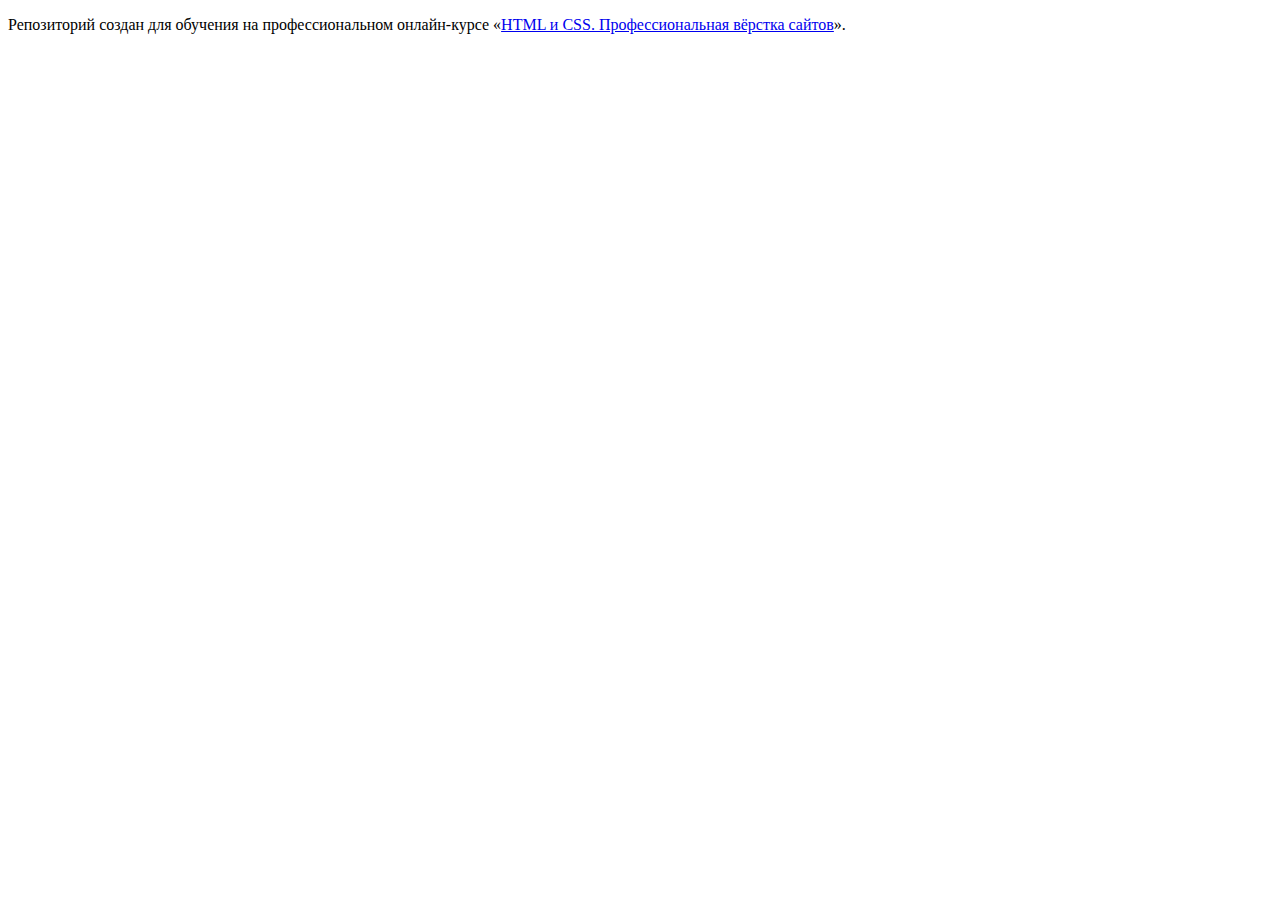
==== index.html @ 3be9dc1f ":hatching_chick:" ====
<!DOCTYPE html>
<html lang="ru">
  <head>
    <meta charset="utf-8">
    <title>HTML Academy: Седона</title>
  </head>
  <body>

    <p>Репозиторий создан для обучения на профессиональном онлайн‑курсе «<a href="https://htmlacademy.ru/intensive/htmlcss">HTML и CSS. Профессиональная вёрстка сайтов</a>».</p>

  </body>
</html>
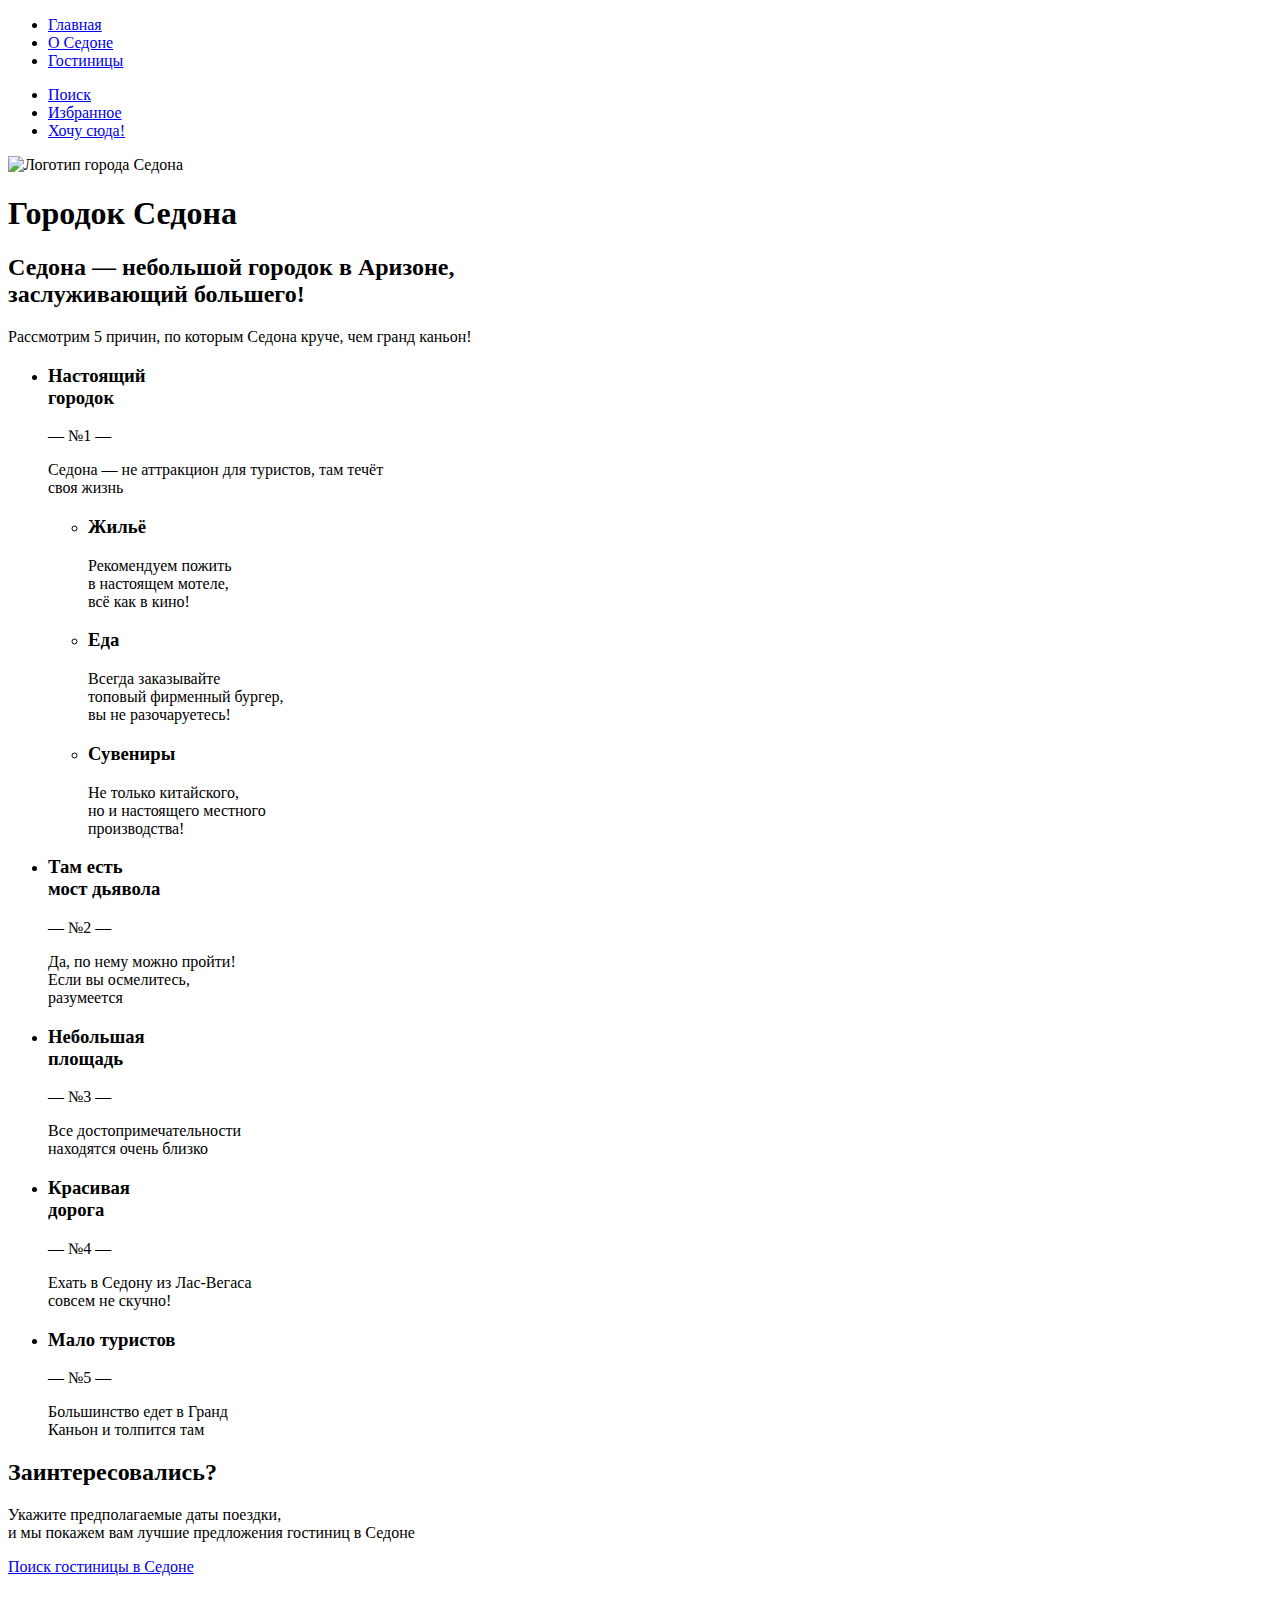
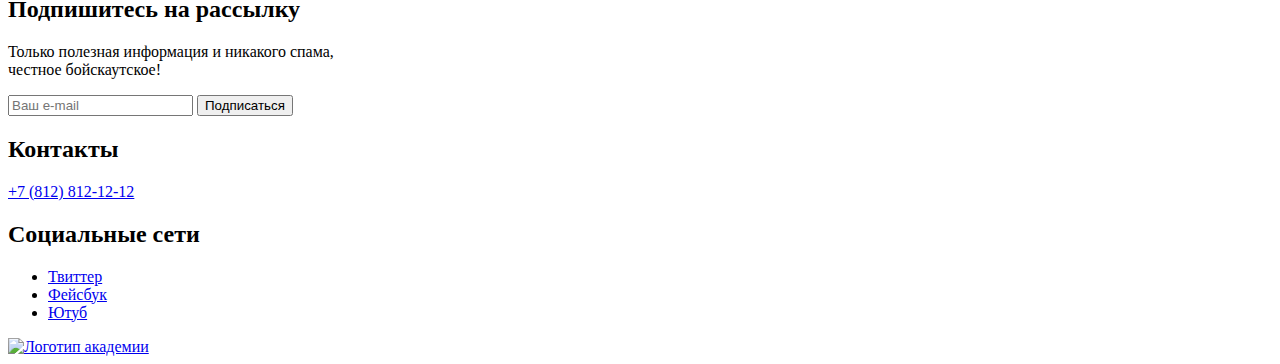
==== commit 32b2a8e8: "Выполняет задание 3." ====
--- a/index.html
+++ b/index.html
@@ -1,12 +1,143 @@
 <!DOCTYPE html>
 <html lang="ru">
-  <head>
-    <meta charset="utf-8">
-    <title>HTML Academy: Седона</title>
-  </head>
-  <body>
 
-    <p>Репозиторий создан для обучения на профессиональном онлайн‑курсе «<a href="https://htmlacademy.ru/intensive/htmlcss">HTML и CSS. Профессиональная вёрстка сайтов</a>».</p>
+<head>
+  <meta charset="utf-8">
+  <title>Седона</title>
+</head>
 
-  </body>
+<body>
+  <header class="page-header">
+    <nav class="navigation">
+      <ul class="navigation-list">
+        <li class="navigation-item">
+          <a class="navigation-link" href="index.html">Главная</a>
+        </li>
+        <li class="navigation-item">
+          <a class="navigation-link" href="#">О Седоне</a>
+        </li>
+        <li class="navigation-item">
+          <a class="navigation-link" href="catalog.html">Гостиницы</a>
+        </li>
+      </ul>
+      <ul class="navigation-list navigation-user">
+        <li class="navigation-item">
+          <a class="navigation-link" href="#">
+            <span class="visually-hidden">Поиск</span>
+          </a>
+        </li>
+        <li class="navigation-item">
+          <a class="navigation-link" href="#">
+            <span class="visually-hidden">Избранное</span>
+          </a>
+        </li>
+        <li class="navigation-item">
+          <a class="navigation-link" href="#">
+            <span class="visually-hidden">Хочу сюда!</span>
+          </a>
+        </li>
+      </ul>
+    </nav>
+    <img class="logo" src="" alt="Логотип города Седона">
+  </header>
+
+  <main class="main-index">
+    <h1 class="visually-hidden">Городок Седона</h1>
+
+    <section class="reasons">
+      <h2>Седона — небольшой городок в Аризоне,<br> заслуживающий большего!</h2>
+      <p>Рассмотрим 5 причин, по которым Седона круче, чем гранд каньон!</p>
+      <ul class="reasons-list">
+        <li class="reasons-item">
+          <h3 class="reasons-title">Настоящий<br> городок</h3>
+          <p class="reasons-number">— №1 —</p>
+          <p class="reasons-description">Седона — не аттракцион для туристов, там течёт<br> своя жизнь</p>
+          <ul class="reasons-list reasons-about">
+            <li class="reasons-item">
+              <h3 class="reasons-title">Жильё</h3>
+              <p class="reasons-description">Рекомендуем пожить<br> в настоящем мотеле,<br> всё как в кино!</p>
+            </li>
+            <li class="reasons-item">
+              <h3 class="reasons-title">Еда</h3>
+              <p class="reasons-description">Всегда заказывайте<br> топовый фирменный бургер,<br> вы не разочаруетесь!
+              </p>
+            </li>
+            <li class="reasons-item">
+              <h3 class="reasons-title">Сувениры</h3>
+              <p class="reasons-description">Не только китайского,<br> но и настоящего местного<br> производства!</p>
+            </li>
+          </ul>
+        </li>
+        <li class="reasons-item">
+          <h3 class="reasons-title">Там есть<br> мост дьявола</h3>
+          <p class="reasons-number">— №2 —</p>
+          <p class="reasons-description">Да, по нему можно пройти!<br> Если вы осмелитесь,<br> разумеется</p>
+        </li>
+        <li class="reasons-item">
+          <h3 class="reasons-title">Небольшая<br> площадь</h3>
+          <p class="reasons-number">— №3 —</p>
+          <p class="reasons-description">Все достопримечательности<br> находятся очень близко</p>
+        </li>
+        <li class="reasons-item">
+          <h3 class="reasons-title">Красивая<br> дорога</h3>
+          <p class="reasons-number">— №4 —</p>
+          <p class="reasons-description">Ехать в Седону из Лас-Вегаса<br> совсем не скучно!</p>
+        </li>
+        <li class="reasons-item">
+          <h3 class="reasons-title">Мало туристов</h3>
+          <p class="reasons-number">— №5 —</p>
+          <p class="reasons-description">Большинство едет в Гранд<br> Каньон и толпится там</p>
+        </li>
+      </ul>
+    </section>
+
+    <section class="searching-hotels">
+      <h2 class="searching-hotels-title">Заинтересовались?</h2>
+      <p class="searching-hotels-description">Укажите предполагаемые даты поездки,<br> и мы покажем вам лучшие
+        предложения гостиниц в Седоне</p>
+      <a class="button" href="#">Поиск гостиницы в Седоне</a>
+    </section>
+
+    <section class="mailing">
+      <h2 class="mailing-title">Подпишитесь на рассылку</h2>
+      <p class="mailing-description">Только полезная информация и никакого спама,<br> честное бойскаутское!</p>
+      <form class="mailing-form" action="https://echo.htmlacademy.ru/" method="post">
+        <input type="text" name="mailing-text" placeholder="Ваш e-mail">
+        <button class="button-mailing" type="submit">Подписаться</button>
+      </form>
+    </section>
+  </main>
+
+  <footer class="page-footer">
+    <section class="footer-contacts">
+      <h2 class="visually-hidden">Контакты</h2>
+      <a class="footer-contacts-phone" href="tel:+78128121212">+7 (812) 812-12-12</a>
+    </section>
+
+    <section class="footer-social">
+      <h2 class="visually-hidden">Социальные сети</h2>
+      <ul class="footer-social-list">
+        <li class="footer-social-item">
+          <a class="button-social" href="https://twitter.com/htmlacademy_ru">
+            <span class="visually-hidden">Твиттер</span>
+          </a>
+        </li>
+        <li class="footer-social-item">
+          <a class="button-social" href="https://facebook.com/htmlacademy">
+            <span class="visually-hidden">Фейсбук</span>
+          </a>
+        </li>
+        <li class="footer-social-item">
+          <a class="button-social" href="https://youtube.com/HTMLAcademyRUS">
+            <span class="visually-hidden">Ютуб</span>
+          </a>
+        </li>
+      </ul>
+      <a class="htmlacademy-link" href="https://htmlacademy.ru/">
+        <img src="" alt="Логотип академии">
+      </a>
+    </section>
+  </footer>
+</body>
+
 </html>
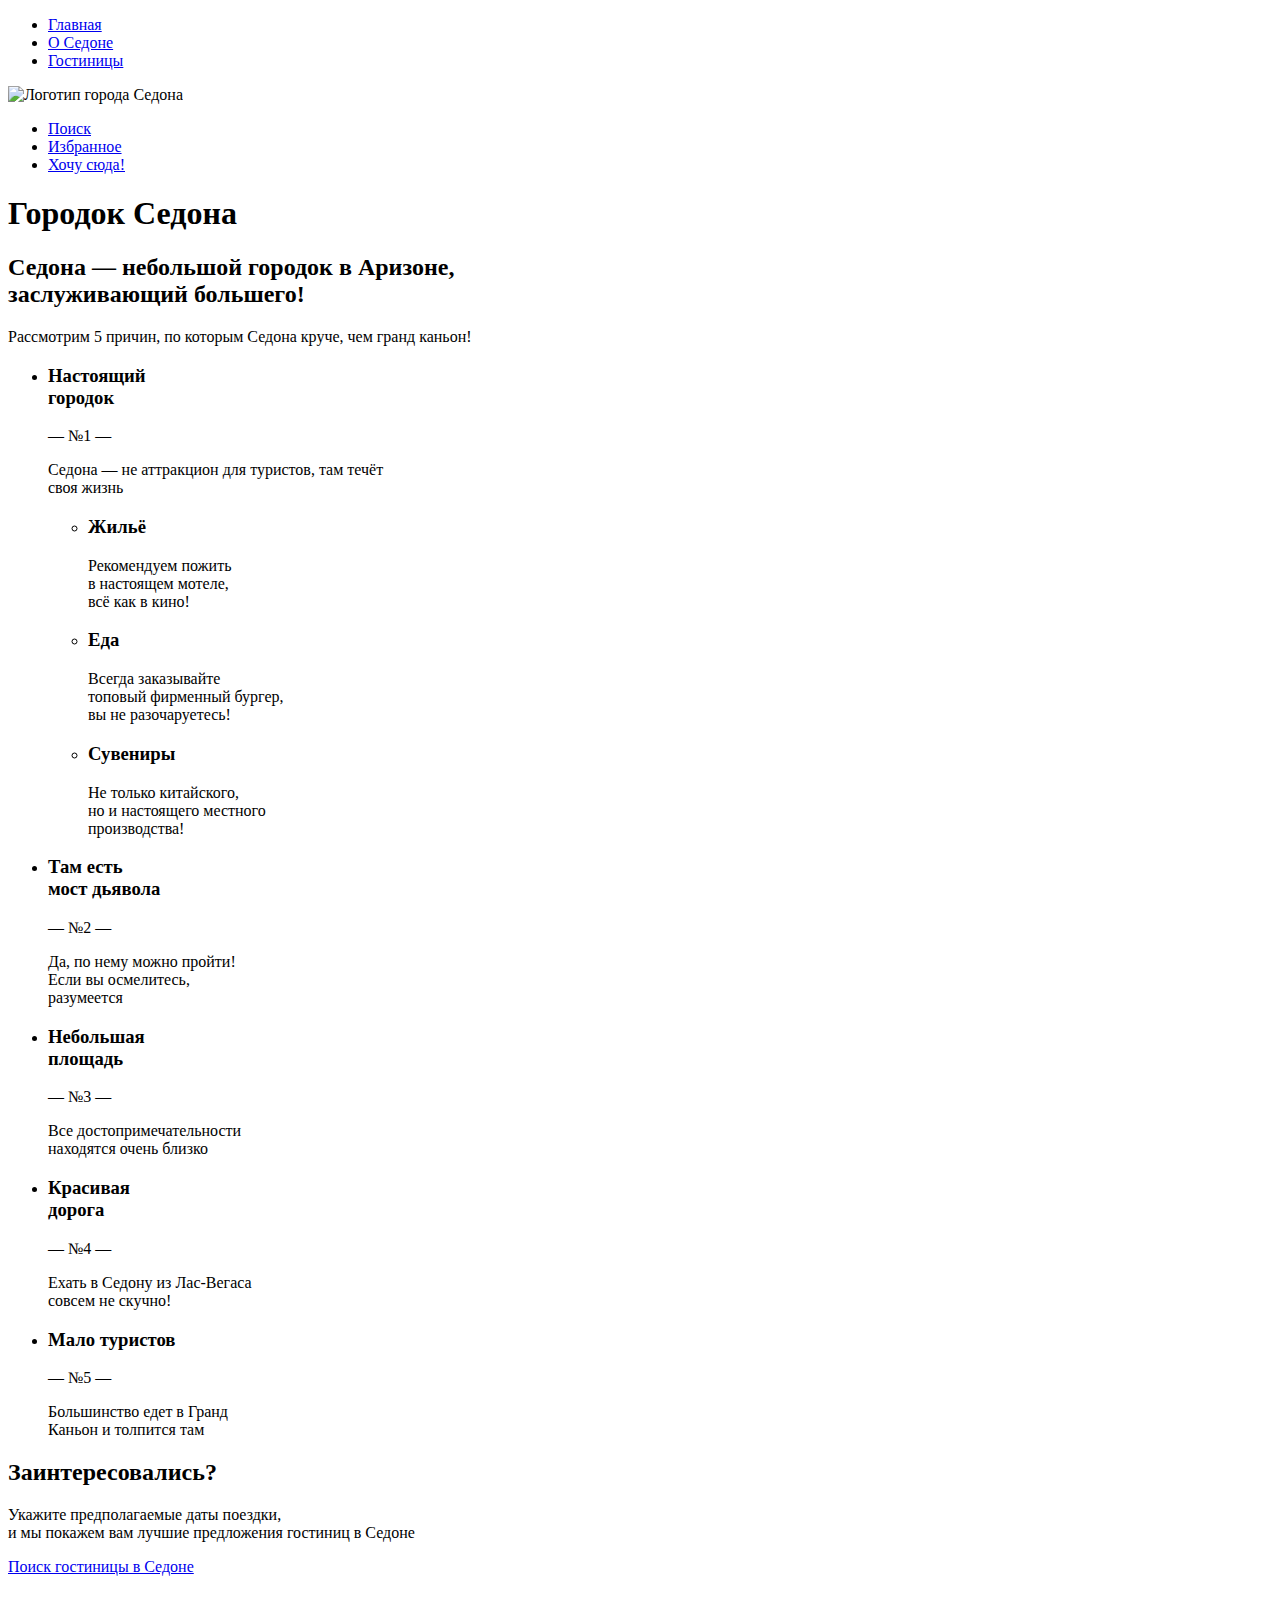
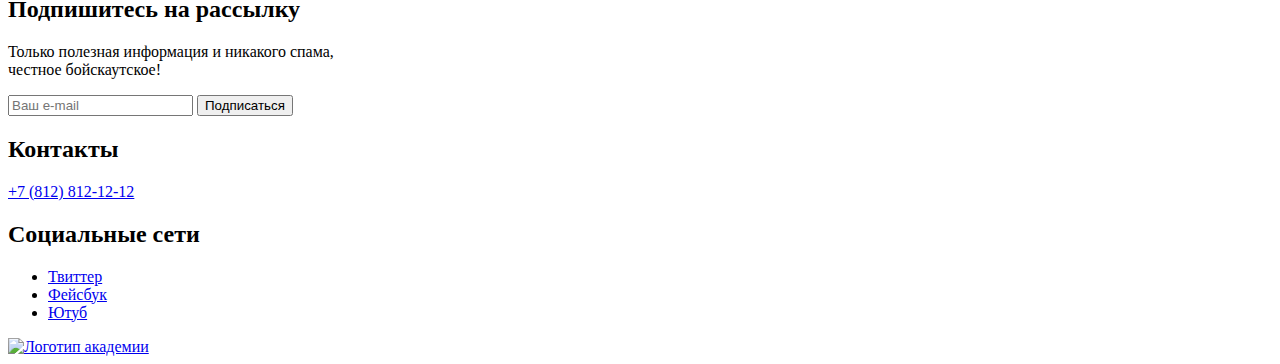
==== commit 6cb53ee9: "Разметка главной страницы" ====
--- a/index.html
+++ b/index.html
@@ -2,142 +2,138 @@
 <html lang="ru">
 
 <head>
-  <meta charset="utf-8">
-  <title>Седона</title>
+	<meta charset="utf-8">
+	<title>Седона</title>
 </head>
 
 <body>
-  <header class="page-header">
-    <nav class="navigation">
-      <ul class="navigation-list">
-        <li class="navigation-item">
-          <a class="navigation-link" href="index.html">Главная</a>
-        </li>
-        <li class="navigation-item">
-          <a class="navigation-link" href="#">О Седоне</a>
-        </li>
-        <li class="navigation-item">
-          <a class="navigation-link" href="catalog.html">Гостиницы</a>
-        </li>
-      </ul>
-      <ul class="navigation-list navigation-user">
-        <li class="navigation-item">
-          <a class="navigation-link" href="#">
-            <span class="visually-hidden">Поиск</span>
-          </a>
-        </li>
-        <li class="navigation-item">
-          <a class="navigation-link" href="#">
-            <span class="visually-hidden">Избранное</span>
-          </a>
-        </li>
-        <li class="navigation-item">
-          <a class="navigation-link" href="#">
-            <span class="visually-hidden">Хочу сюда!</span>
-          </a>
-        </li>
-      </ul>
-    </nav>
-    <img class="logo" src="" alt="Логотип города Седона">
-  </header>
-
-  <main class="main-index">
-    <h1 class="visually-hidden">Городок Седона</h1>
-
-    <section class="reasons">
-      <h2>Седона — небольшой городок в Аризоне,<br> заслуживающий большего!</h2>
-      <p>Рассмотрим 5 причин, по которым Седона круче, чем гранд каньон!</p>
-      <ul class="reasons-list">
-        <li class="reasons-item">
-          <h3 class="reasons-title">Настоящий<br> городок</h3>
-          <p class="reasons-number">— №1 —</p>
-          <p class="reasons-description">Седона — не аттракцион для туристов, там течёт<br> своя жизнь</p>
-          <ul class="reasons-list reasons-about">
-            <li class="reasons-item">
-              <h3 class="reasons-title">Жильё</h3>
-              <p class="reasons-description">Рекомендуем пожить<br> в настоящем мотеле,<br> всё как в кино!</p>
-            </li>
-            <li class="reasons-item">
-              <h3 class="reasons-title">Еда</h3>
-              <p class="reasons-description">Всегда заказывайте<br> топовый фирменный бургер,<br> вы не разочаруетесь!
-              </p>
-            </li>
-            <li class="reasons-item">
-              <h3 class="reasons-title">Сувениры</h3>
-              <p class="reasons-description">Не только китайского,<br> но и настоящего местного<br> производства!</p>
-            </li>
-          </ul>
-        </li>
-        <li class="reasons-item">
-          <h3 class="reasons-title">Там есть<br> мост дьявола</h3>
-          <p class="reasons-number">— №2 —</p>
-          <p class="reasons-description">Да, по нему можно пройти!<br> Если вы осмелитесь,<br> разумеется</p>
-        </li>
-        <li class="reasons-item">
-          <h3 class="reasons-title">Небольшая<br> площадь</h3>
-          <p class="reasons-number">— №3 —</p>
-          <p class="reasons-description">Все достопримечательности<br> находятся очень близко</p>
-        </li>
-        <li class="reasons-item">
-          <h3 class="reasons-title">Красивая<br> дорога</h3>
-          <p class="reasons-number">— №4 —</p>
-          <p class="reasons-description">Ехать в Седону из Лас-Вегаса<br> совсем не скучно!</p>
-        </li>
-        <li class="reasons-item">
-          <h3 class="reasons-title">Мало туристов</h3>
-          <p class="reasons-number">— №5 —</p>
-          <p class="reasons-description">Большинство едет в Гранд<br> Каньон и толпится там</p>
-        </li>
-      </ul>
-    </section>
-
-    <section class="searching-hotels">
-      <h2 class="searching-hotels-title">Заинтересовались?</h2>
-      <p class="searching-hotels-description">Укажите предполагаемые даты поездки,<br> и мы покажем вам лучшие
-        предложения гостиниц в Седоне</p>
-      <a class="button" href="#">Поиск гостиницы в Седоне</a>
-    </section>
-
-    <section class="mailing">
-      <h2 class="mailing-title">Подпишитесь на рассылку</h2>
-      <p class="mailing-description">Только полезная информация и никакого спама,<br> честное бойскаутское!</p>
-      <form class="mailing-form" action="https://echo.htmlacademy.ru/" method="post">
-        <input type="text" name="mailing-text" placeholder="Ваш e-mail">
-        <button class="button-mailing" type="submit">Подписаться</button>
-      </form>
-    </section>
-  </main>
-
-  <footer class="page-footer">
-    <section class="footer-contacts">
-      <h2 class="visually-hidden">Контакты</h2>
-      <a class="footer-contacts-phone" href="tel:+78128121212">+7 (812) 812-12-12</a>
-    </section>
-
-    <section class="footer-social">
-      <h2 class="visually-hidden">Социальные сети</h2>
-      <ul class="footer-social-list">
-        <li class="footer-social-item">
-          <a class="button-social" href="https://twitter.com/htmlacademy_ru">
-            <span class="visually-hidden">Твиттер</span>
-          </a>
-        </li>
-        <li class="footer-social-item">
-          <a class="button-social" href="https://facebook.com/htmlacademy">
-            <span class="visually-hidden">Фейсбук</span>
-          </a>
-        </li>
-        <li class="footer-social-item">
-          <a class="button-social" href="https://youtube.com/HTMLAcademyRUS">
-            <span class="visually-hidden">Ютуб</span>
-          </a>
-        </li>
-      </ul>
-      <a class="htmlacademy-link" href="https://htmlacademy.ru/">
-        <img src="" alt="Логотип академии">
-      </a>
-    </section>
-  </footer>
+	<header class="page-header">
+		<nav class="navigation">
+			<ul class="navigation-list">
+				<li class="navigation-item">
+					<a class="navigation-link" href="index.html">Главная</a>
+				</li>
+				<li class="navigation-item">
+					<a class="navigation-link" href="#">О Седоне</a>
+				</li>
+				<li class="navigation-item">
+					<a class="navigation-link" href="catalog.html">Гостиницы</a>
+				</li>
+			</ul>
+			<img class="logo" src="" alt="Логотип города Седона">
+			<ul class="navigation-list navigation-user">
+				<li class="navigation-item">
+					<a class="navigation-link" href="#">
+						<span class="visually-hidden">Поиск</span>
+					</a>
+				</li>
+				<li class="navigation-item">
+					<a class="navigation-link" href="#">
+						<span class="visually-hidden">Избранное</span>
+					</a>
+				</li>
+				<li class="navigation-item">
+					<a class="navigation-link" href="#">
+						<span class="visually-hidden">Хочу сюда!</span>
+					</a>
+				</li>
+			</ul>
+		</nav>
+	</header>
+	<main class="main-index">
+		<h1 class="visually-hidden">Городок Седона</h1>
+		<section class="reasons">
+			<h2>Седона — небольшой городок в Аризоне,<br> заслуживающий большего!</h2>
+			<p>Рассмотрим 5 причин, по которым Седона круче, чем гранд каньон!</p>
+			<ul class="reasons-list">
+				<li class="reasons-item">
+					<h3 class="reasons-title">Настоящий<br> городок</h3>
+					<p class="reasons-number">— №1 —</p>
+					<p class="reasons-description">Седона — не аттракцион для туристов, там течёт<br> своя жизнь</p>
+					<ul class="reasons-list reasons-about">
+						<li class="reasons-about-item">
+							<h3 class="reasons-about-title">Жильё</h3>
+							<p class="reasons-about-description">Рекомендуем пожить<br> в настоящем мотеле,<br> всё как в кино!</p>
+						</li>
+						<li class="reasons-about-item">
+							<h3 class="reasons-about-title">Еда</h3>
+							<p class="reasons-about-description">Всегда заказывайте<br> топовый фирменный бургер,<br> вы не
+								разочаруетесь!
+							</p>
+						</li>
+						<li class="reasons-about-item">
+							<h3 class="reasons-about-title">Сувениры</h3>
+							<p class="reasons-about-description">Не только китайского,<br> но и настоящего местного<br> производства!
+							</p>
+						</li>
+					</ul>
+				</li>
+				<li class="reasons-item">
+					<h3 class="reasons-title">Там есть<br> мост дьявола</h3>
+					<p class="reasons-number">— №2 —</p>
+					<p class="reasons-description">Да, по нему можно пройти!<br> Если вы осмелитесь,<br> разумеется</p>
+				</li>
+				<li class="reasons-item">
+					<h3 class="reasons-title">Небольшая<br> площадь</h3>
+					<p class="reasons-number">— №3 —</p>
+					<p class="reasons-description">Все достопримечательности<br> находятся очень близко</p>
+				</li>
+				<li class="reasons-item">
+					<h3 class="reasons-title">Красивая<br> дорога</h3>
+					<p class="reasons-number">— №4 —</p>
+					<p class="reasons-description">Ехать в Седону из Лас-Вегаса<br> совсем не скучно!</p>
+				</li>
+				<li class="reasons-item">
+					<h3 class="reasons-title">Мало туристов</h3>
+					<p class="reasons-number">— №5 —</p>
+					<p class="reasons-description">Большинство едет в Гранд<br> Каньон и толпится там</p>
+				</li>
+			</ul>
+		</section>
+		<section class="searching-hotels">
+			<h2 class="searching-hotels-title">Заинтересовались?</h2>
+			<p class="searching-hotels-description">Укажите предполагаемые даты поездки,<br> и мы покажем вам лучшие
+				предложения гостиниц в Седоне</p>
+			<a class="button" href="#">Поиск гостиницы в Седоне</a>
+		</section>
+		<section class="contact-us">
+			<h2 class="contact-us-title">Подпишитесь на рассылку</h2>
+			<p class="contact-us-description">Только полезная информация и никакого спама,<br> честное бойскаутское!</p>
+			<form class="contact-us-form" action="https://echo.htmlacademy.ru/" method="post">
+				<input type="text" name="contact-us-text" placeholder="Ваш e-mail">
+				<button class="button-contact-us" type="submit">Подписаться</button>
+			</form>
+		</section>
+	</main>
+	<footer class="page-footer">
+		<div class="footer-contacts">
+			<h2 class="visually-hidden">Контакты</h2>
+			<a class="footer-contacts-phone" href="tel:+78128121212">+7 (812) 812-12-12</a>
+		</div>
+		<div class="footer-social">
+			<h2 class="visually-hidden">Социальные сети</h2>
+			<ul class="footer-social-list">
+				<li class="footer-social-item">
+					<a class="button-social" href="https://twitter.com/htmlacademy_ru">
+						<span class="visually-hidden">Твиттер</span>
+					</a>
+				</li>
+				<li class="footer-social-item">
+					<a class="button-social" href="https://facebook.com/htmlacademy">
+						<span class="visually-hidden">Фейсбук</span>
+					</a>
+				</li>
+				<li class="footer-social-item">
+					<a class="button-social" href="https://youtube.com/HTMLAcademyRUS">
+						<span class="visually-hidden">Ютуб</span>
+					</a>
+				</li>
+			</ul>
+			<a class="htmlacademy-link" href="https://htmlacademy.ru/">
+				<img src="" alt="Логотип академии">
+			</a>
+		</div>
+	</footer>
 </body>
 
 </html>
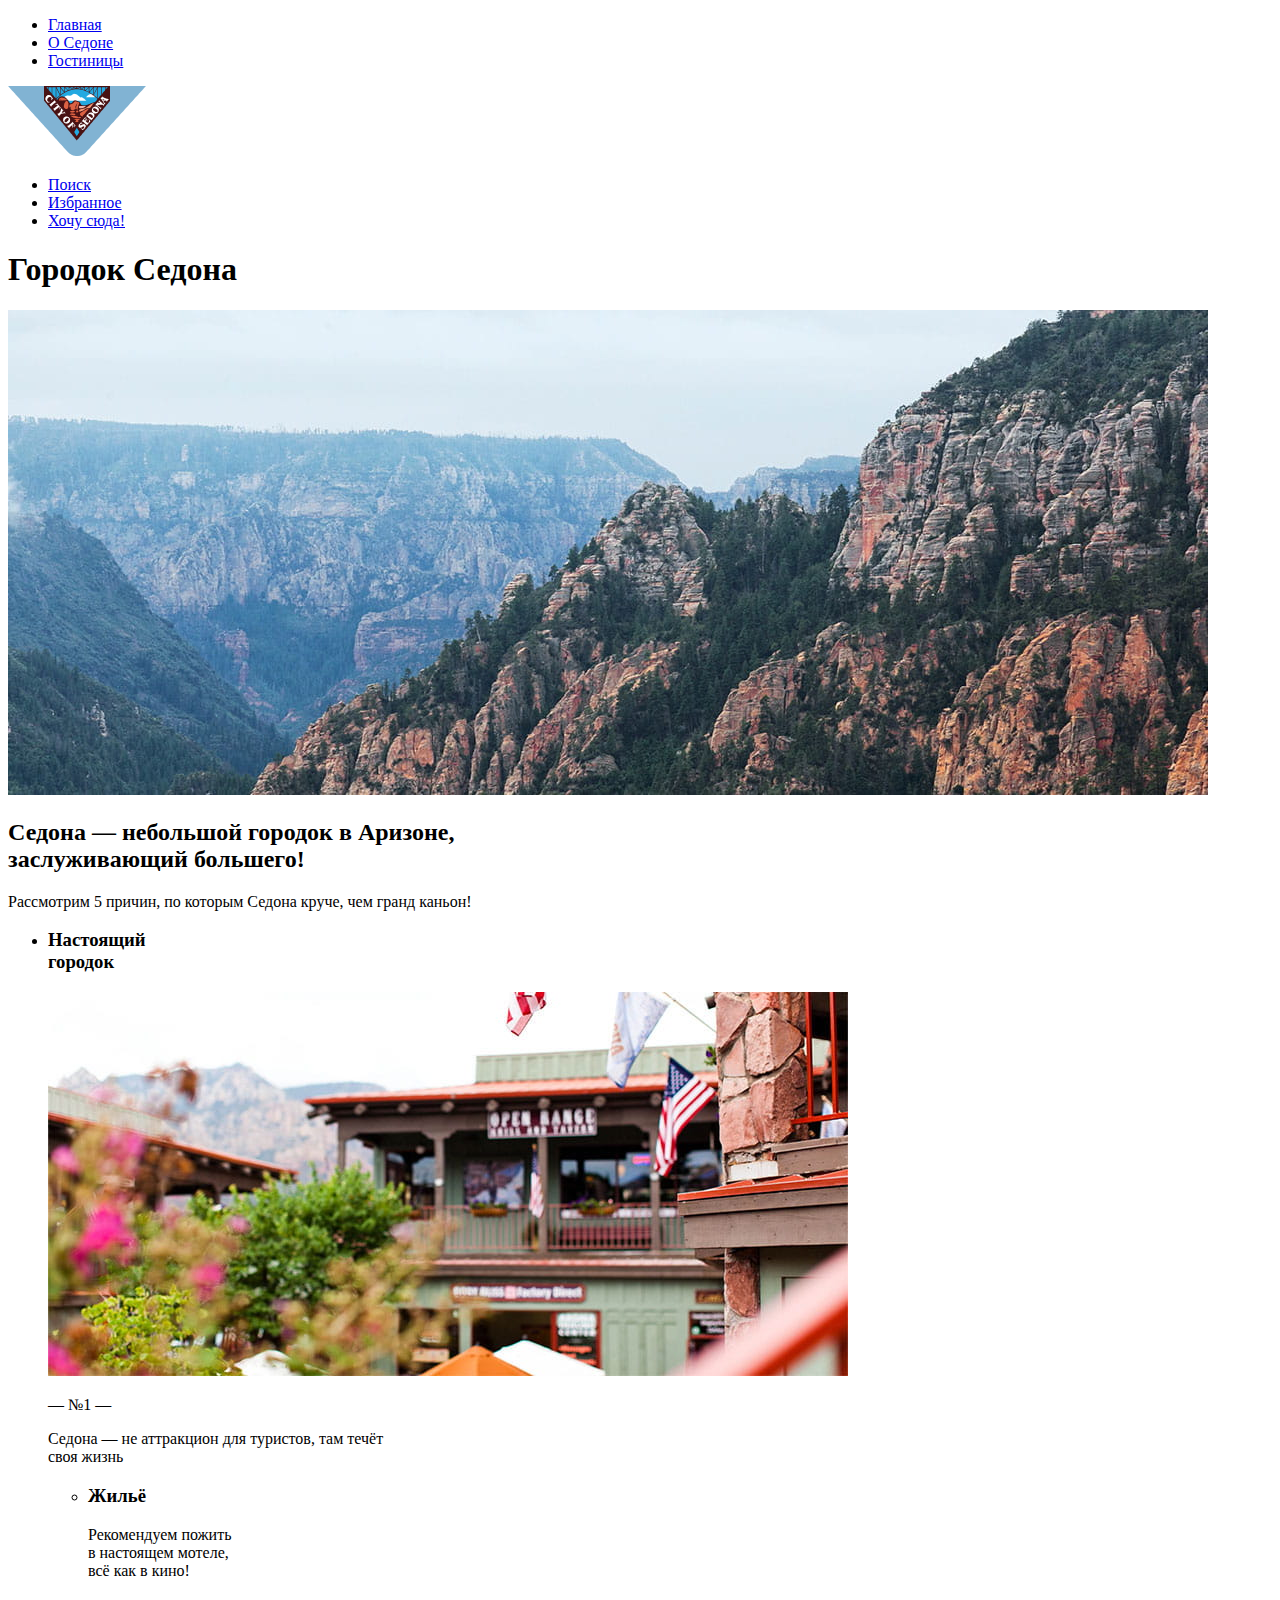
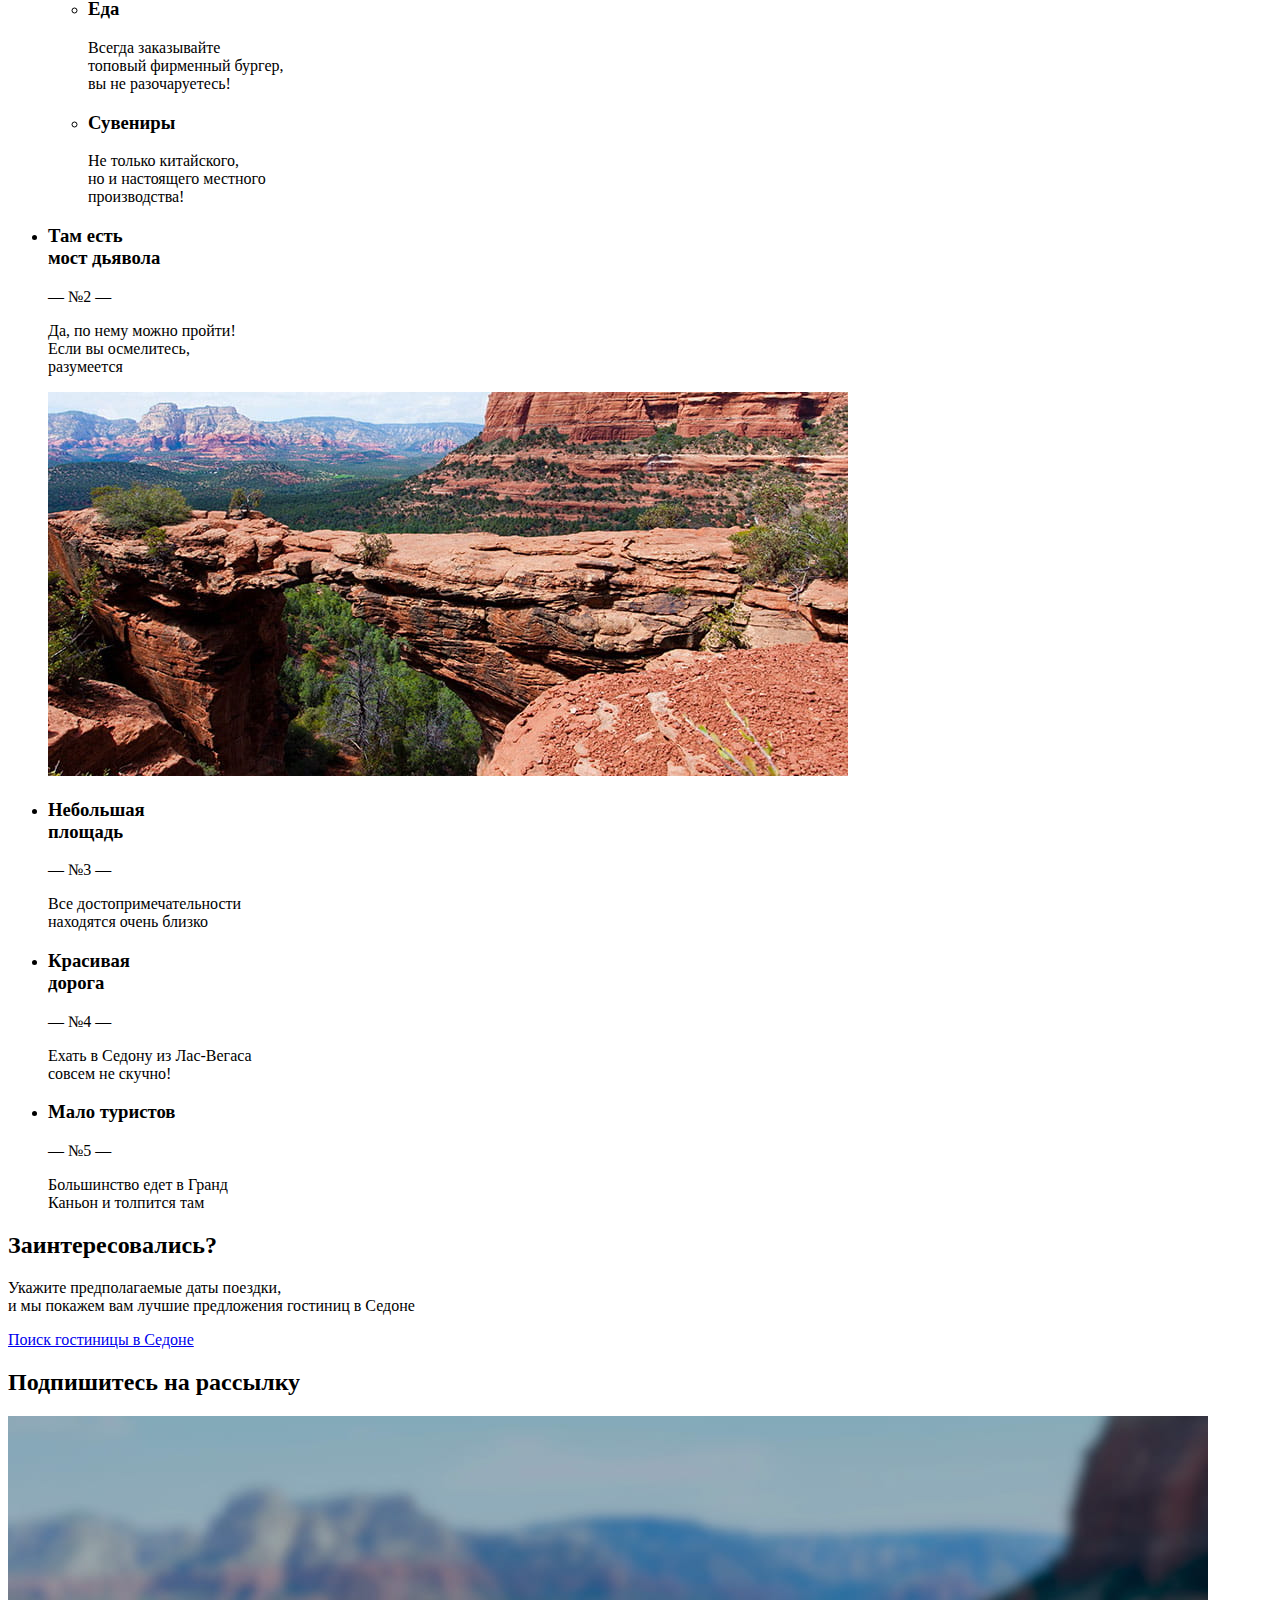
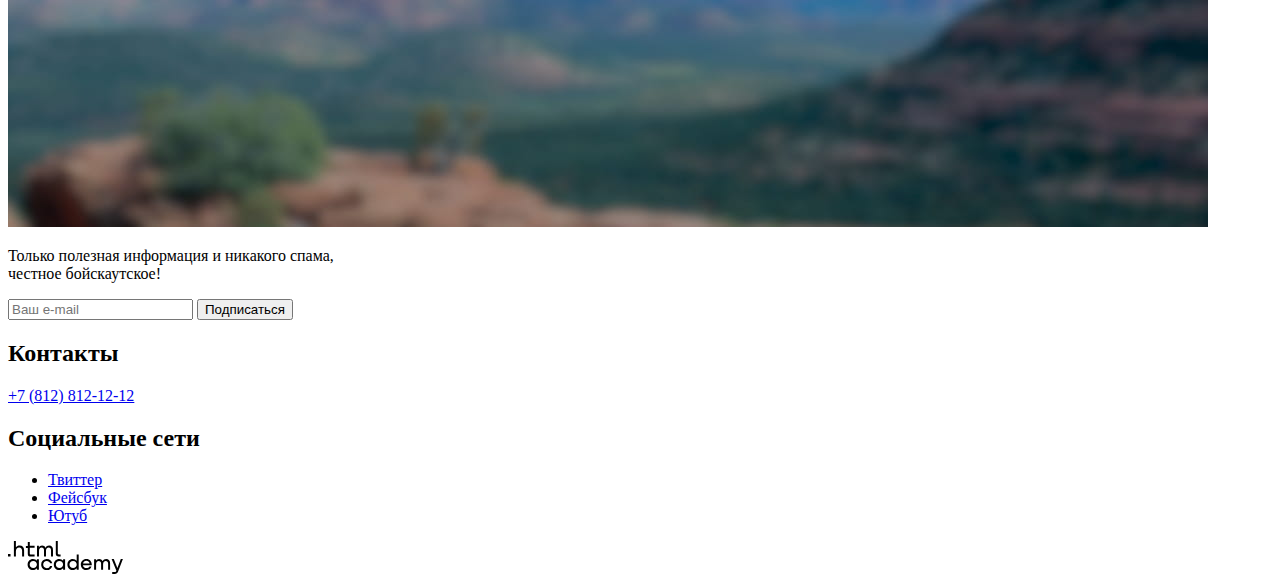
==== commit 38b036a3: "Графика для всех страниц" ====
--- a/index.html
+++ b/index.html
@@ -20,7 +20,7 @@
 					<a class="navigation-link" href="catalog.html">Гостиницы</a>
 				</li>
 			</ul>
-			<img class="logo" src="" alt="Логотип города Седона">
+			<img class="logo" src="/images/index/logo.png" width="138" height="70" alt="Логотип города Седона">
 			<ul class="navigation-list navigation-user">
 				<li class="navigation-item">
 					<a class="navigation-link" href="#">
@@ -42,12 +42,14 @@
 	</header>
 	<main class="main-index">
 		<h1 class="visually-hidden">Городок Седона</h1>
+    <img src="images/index/background.jpg" width="1200" height="485" alt="Welcome to the gorgeous Sedona">
 		<section class="reasons">
 			<h2>Седона — небольшой городок в Аризоне,<br> заслуживающий большего!</h2>
 			<p>Рассмотрим 5 причин, по которым Седона круче, чем гранд каньон!</p>
 			<ul class="reasons-list">
 				<li class="reasons-item">
 					<h3 class="reasons-title">Настоящий<br> городок</h3>
+          <img src="images/index/sedona.jpg" width="800" height="384" alt="Город Седона">
 					<p class="reasons-number">— №1 —</p>
 					<p class="reasons-description">Седона — не аттракцион для туристов, там течёт<br> своя жизнь</p>
 					<ul class="reasons-list reasons-about">
@@ -72,6 +74,7 @@
 					<h3 class="reasons-title">Там есть<br> мост дьявола</h3>
 					<p class="reasons-number">— №2 —</p>
 					<p class="reasons-description">Да, по нему можно пройти!<br> Если вы осмелитесь,<br> разумеется</p>
+          <img src="images/index/bridge.jpg" width="800" height="384" alt="Мост дьявола">
 				</li>
 				<li class="reasons-item">
 					<h3 class="reasons-title">Небольшая<br> площадь</h3>
@@ -98,6 +101,7 @@
 		</section>
 		<section class="contact-us">
 			<h2 class="contact-us-title">Подпишитесь на рассылку</h2>
+      <img src="images/index/background-footer.jpg" width="1200" height="411" alt="Задний фон">
 			<p class="contact-us-description">Только полезная информация и никакого спама,<br> честное бойскаутское!</p>
 			<form class="contact-us-form" action="https://echo.htmlacademy.ru/" method="post">
 				<input type="text" name="contact-us-text" placeholder="Ваш e-mail">
@@ -130,7 +134,7 @@
 				</li>
 			</ul>
 			<a class="htmlacademy-link" href="https://htmlacademy.ru/">
-				<img src="" alt="Логотип академии">
+				<img src="/images/icons/htmlacademy.svg" width="115" height="33" alt="Логотип академии">
 			</a>
 		</div>
 	</footer>
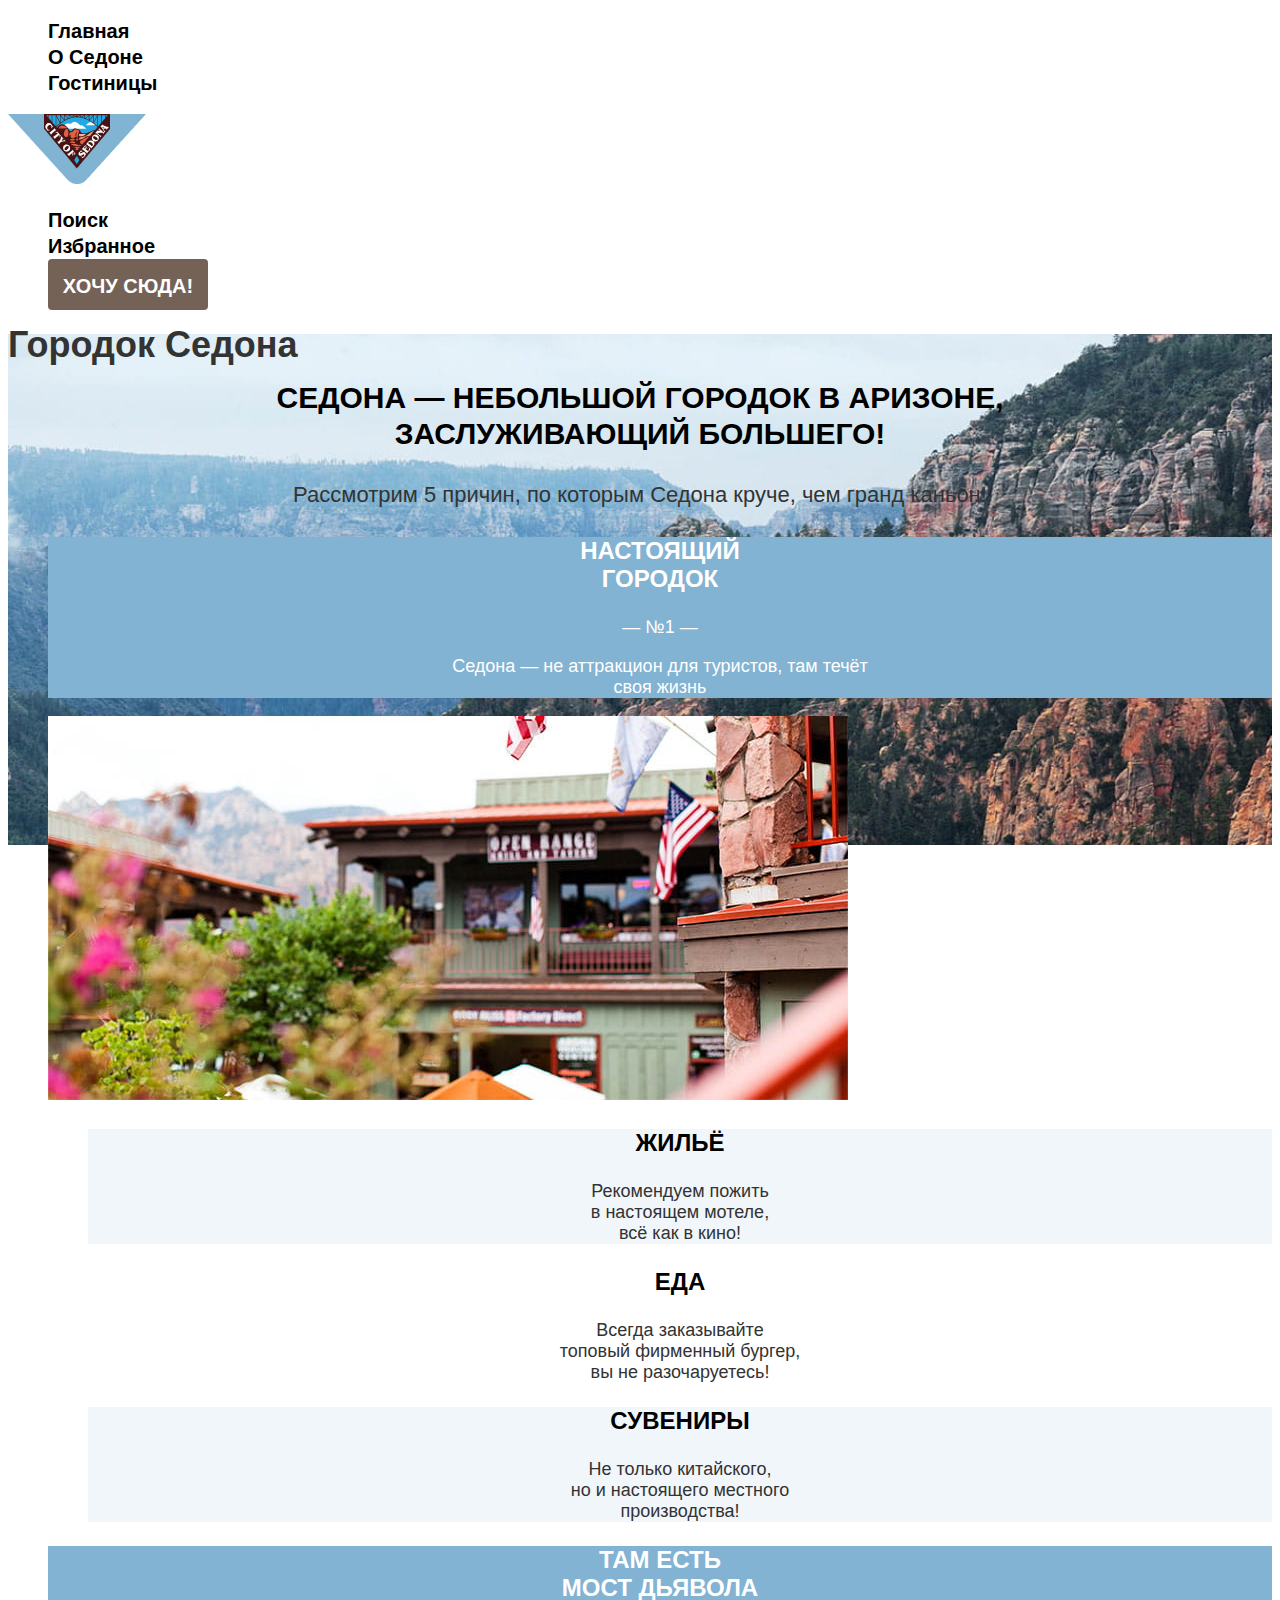
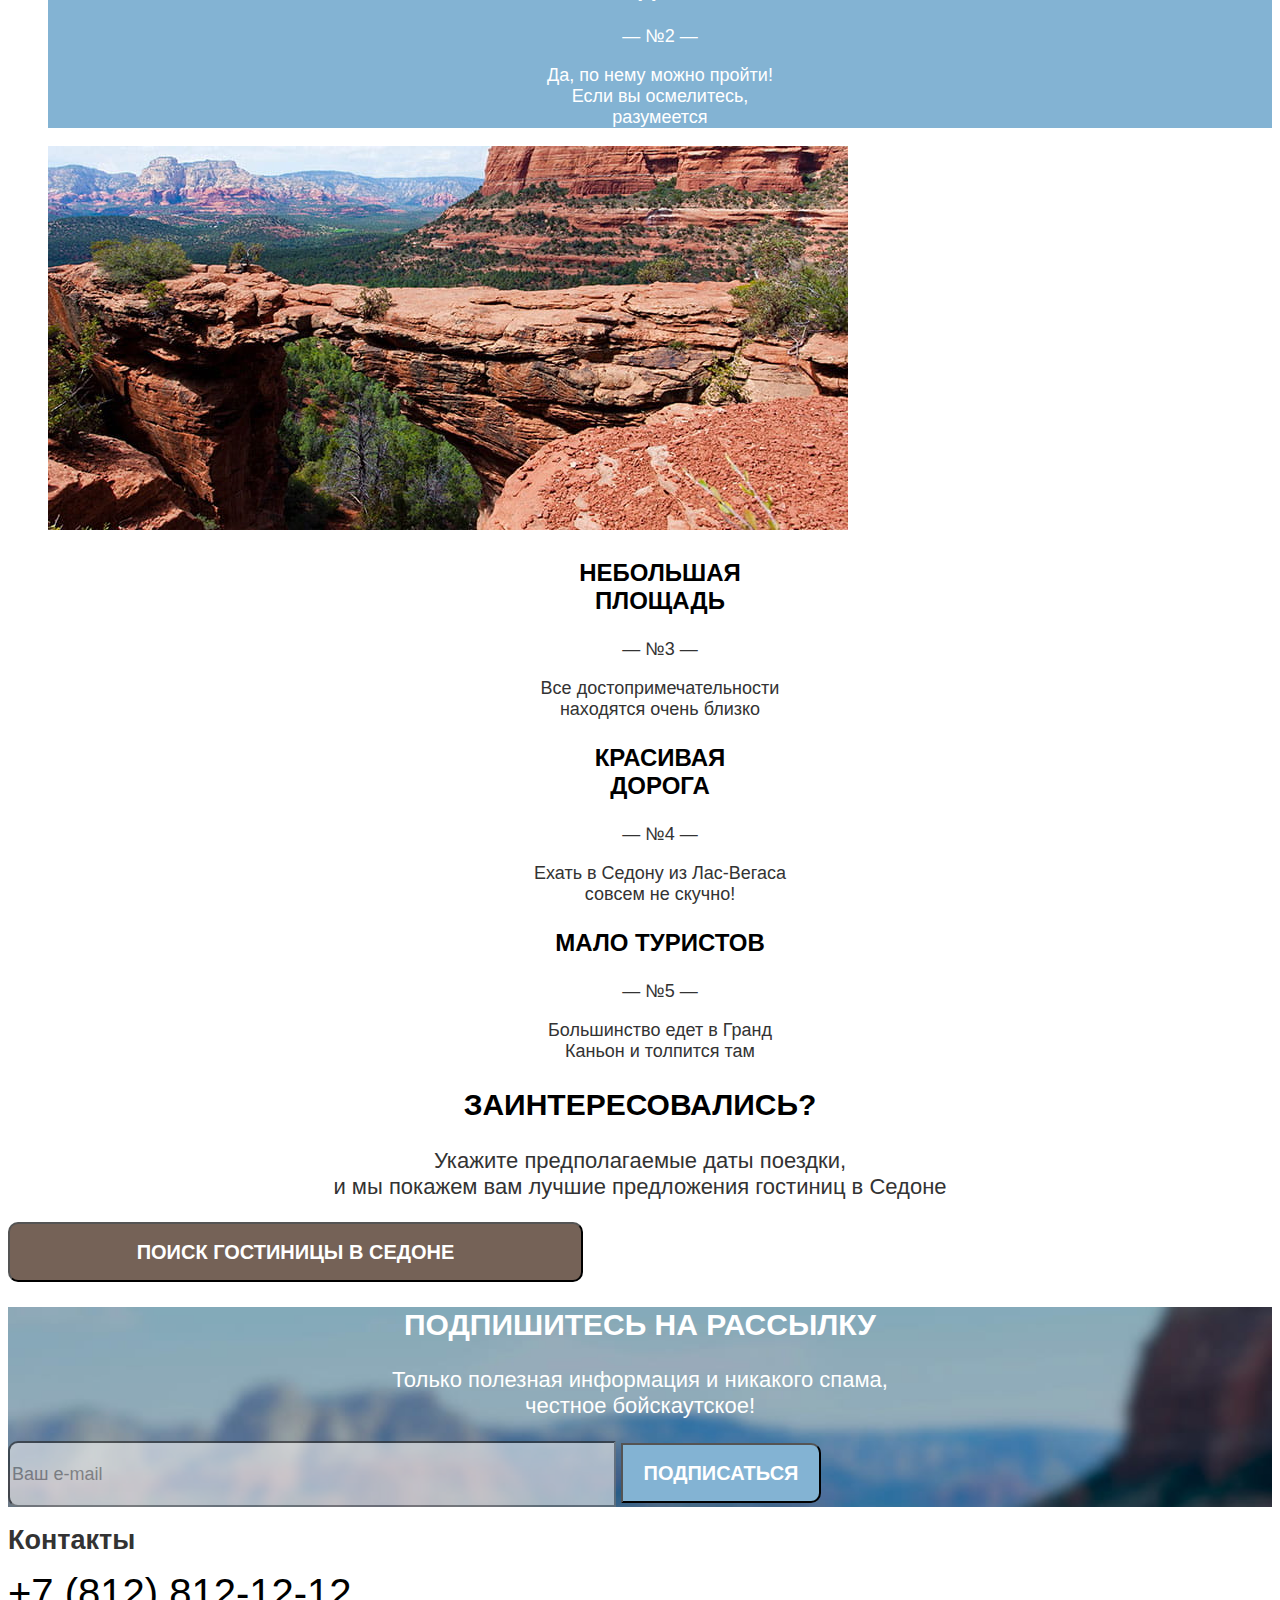
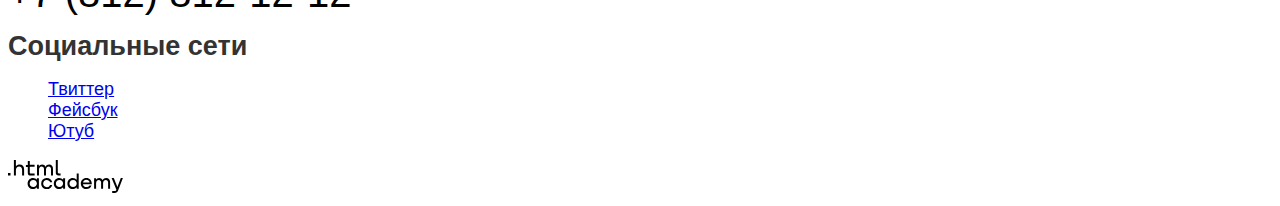
==== commit 1aacdcb6: "Базовая стилизация всех страниц" ====
--- a/index.html
+++ b/index.html
@@ -4,6 +4,7 @@
 <head>
 	<meta charset="utf-8">
 	<title>Седона</title>
+  <link rel="stylesheet" href="styles/styles.css">
 </head>
 
 <body>
@@ -20,7 +21,7 @@
 					<a class="navigation-link" href="catalog.html">Гостиницы</a>
 				</li>
 			</ul>
-			<img class="logo" src="/images/index/logo.png" width="138" height="70" alt="Логотип города Седона">
+			<img class="logo" src="assets/index/logo.png" width="138" height="70" alt="Логотип города Седона">
 			<ul class="navigation-list navigation-user">
 				<li class="navigation-item">
 					<a class="navigation-link" href="#">
@@ -33,25 +34,23 @@
 					</a>
 				</li>
 				<li class="navigation-item">
-					<a class="navigation-link" href="#">
-						<span class="visually-hidden">Хочу сюда!</span>
-					</a>
+					<a class="navigation-link" href="#">Хочу сюда!</a>
 				</li>
 			</ul>
 		</nav>
 	</header>
 	<main class="main-index">
-		<h1 class="visually-hidden">Городок Седона</h1>
-    <img src="images/index/background.jpg" width="1200" height="485" alt="Welcome to the gorgeous Sedona">
+    <h1 class="visually-hidden">Городок Седона</h1>
 		<section class="reasons">
 			<h2>Седона — небольшой городок в Аризоне,<br> заслуживающий большего!</h2>
-			<p>Рассмотрим 5 причин, по которым Седона круче, чем гранд каньон!</p>
+			<p class="five-reasons">Рассмотрим 5 причин, по которым Седона круче, чем гранд каньон!</p>
 			<ul class="reasons-list">
-				<li class="reasons-item">
-					<h3 class="reasons-title">Настоящий<br> городок</h3>
-          <img src="images/index/sedona.jpg" width="800" height="384" alt="Город Седона">
-					<p class="reasons-number">— №1 —</p>
-					<p class="reasons-description">Седона — не аттракцион для туристов, там течёт<br> своя жизнь</p>
+				<li class="reasons-item-city">
+					<h3 class="reasons-title-city">Настоящий<br> городок</h3>
+					<p class="reasons-number-city">— №1 —</p>
+					<p class="reasons-description-city">Седона — не аттракцион для туристов, там течёт<br> своя жизнь</p>
+        </li>
+        <img src="assets/index/sedona.jpg" width="800" height="384" alt="Город Седона">
 					<ul class="reasons-list reasons-about">
 						<li class="reasons-about-item">
 							<h3 class="reasons-about-title">Жильё</h3>
@@ -69,13 +68,12 @@
 							</p>
 						</li>
 					</ul>
+				<li class="reasons-item-bridge">
+					<h3 class="reasons-title-bridge">Там есть<br> мост дьявола</h3>
+					<p class="reasons-number-bridge">— №2 —</p>
+					<p class="reasons-description-bridge">Да, по нему можно пройти!<br> Если вы осмелитесь,<br> разумеется</p>
 				</li>
-				<li class="reasons-item">
-					<h3 class="reasons-title">Там есть<br> мост дьявола</h3>
-					<p class="reasons-number">— №2 —</p>
-					<p class="reasons-description">Да, по нему можно пройти!<br> Если вы осмелитесь,<br> разумеется</p>
-          <img src="images/index/bridge.jpg" width="800" height="384" alt="Мост дьявола">
-				</li>
+        <img src="assets/index/bridge.jpg" width="800" height="384" alt="Мост дьявола">
 				<li class="reasons-item">
 					<h3 class="reasons-title">Небольшая<br> площадь</h3>
 					<p class="reasons-number">— №3 —</p>
@@ -97,11 +95,10 @@
 			<h2 class="searching-hotels-title">Заинтересовались?</h2>
 			<p class="searching-hotels-description">Укажите предполагаемые даты поездки,<br> и мы покажем вам лучшие
 				предложения гостиниц в Седоне</p>
-			<a class="button" href="#">Поиск гостиницы в Седоне</a>
+			<button class="button-search" type="submit">Поиск гостиницы в Седоне</button>
 		</section>
 		<section class="contact-us">
 			<h2 class="contact-us-title">Подпишитесь на рассылку</h2>
-      <img src="images/index/background-footer.jpg" width="1200" height="411" alt="Задний фон">
 			<p class="contact-us-description">Только полезная информация и никакого спама,<br> честное бойскаутское!</p>
 			<form class="contact-us-form" action="https://echo.htmlacademy.ru/" method="post">
 				<input type="text" name="contact-us-text" placeholder="Ваш e-mail">
@@ -134,7 +131,7 @@
 				</li>
 			</ul>
 			<a class="htmlacademy-link" href="https://htmlacademy.ru/">
-				<img src="/images/icons/htmlacademy.svg" width="115" height="33" alt="Логотип академии">
+        <img src="assets/icons/htmlacademy.svg" width="115" height="33" alt="Логотип академии">
 			</a>
 		</div>
 	</footer>
--- a/styles/styles.css
+++ b/styles/styles.css
@@ -0,0 +1,280 @@
+@font-face {
+  font-family: "PT Sans";
+  font-weight: 400;
+  font-style: normal;
+  src: url("fonts/ptsans-400.woff2") format("woff2");
+  font-display: swap;
+}
+
+@font-face {
+  font-family: "PT Sans";
+  font-weight: 700;
+  font-style: normal;
+  src: url("fonts/ptsans-700.woff2") format("woff2");
+  font-display: swap;
+}
+
+body {
+  font-family: "PT Sans", sans-serif;
+  font-size: 18px;
+  line-height: 21px;
+  color: #333333;
+  background-color: #ffffff;
+}
+
+.page-header {
+  color: #000000;
+}
+
+.navigation-list {
+  list-style: none;
+}
+
+.navigation-link {
+  color: inherit;
+  font-weight: bold;
+  font-size: 20px;
+  line-height: 26px;
+  text-decoration: none;
+}
+
+.navigation-user li:nth-child(3) {
+  color: #ffffff;
+  font-weight: bold;
+  font-size: 16px;
+  line-height: 21px;
+  text-align: center;
+  text-transform: uppercase;
+  background-color: #756257;
+  border-radius: 4px;
+  width: 160px;
+  height: 37px;
+  padding-top: 14px;
+}
+
+.sedona {
+  background-image: url("../assets/index/background.jpg");
+  background-repeat: no-repeat;
+  background-size: 100% auto;
+}
+
+.reasons h2 {
+  color: #000000;
+  font-weight: bold;
+  font-size: 30px;
+  line-height: 36px;
+  text-align: center;
+  text-transform: uppercase;
+}
+
+.five-reasons {
+  color: #333333;
+  font-weight: normal;
+  font-size: 22px;
+  line-height: 36px;
+  text-align: center;
+}
+
+.reasons-list {
+  list-style: none;
+}
+
+.reasons-item-city {
+  background-color: #83b3d3;
+}
+
+.reasons-item-city h3 {
+  color: #ffffff;
+  font-weight: bold;
+  font-size: 24px;
+  line-height: 28px;
+  text-align: center;
+  text-transform: uppercase;
+}
+
+.reasons-number-city {
+  color: #ffffff;
+  text-align: center;
+  text-transform: uppercase;
+}
+
+.reasons-description-city {
+  color: #ffffff;
+  font-weight: normal;
+  text-align: center;
+}
+
+.reasons-about {
+  list-style: none;
+}
+
+.reasons-about-title {
+  font-weight: bold;
+  font-size: 24px;
+  line-height: 28px;
+  text-align: center;
+  text-transform: uppercase;
+  color: #000000;
+}
+
+.reasons-about-description {
+  text-align: center;
+}
+
+.reasons-about-item:nth-child(1),
+.reasons-about-item:nth-child(3) {
+  background-color: rgba(131, 179, 211, 0.12);
+}
+
+.reasons-item-bridge {
+  background-color: #83b3d3;
+}
+
+.reasons-item-bridge h3 {
+  color: #ffffff;
+  font-weight: bold;
+  font-size: 24px;
+  line-height: 28px;
+  text-align: center;
+  text-transform: uppercase;
+}
+
+.reasons-number-bridge {
+  color: #ffffff;
+  text-align: center;
+  text-transform: uppercase;
+}
+
+.reasons-description-bridge {
+  color: #ffffff;
+  font-weight: normal;
+  font-size: 18px;
+  line-height: 21px;
+  text-align: center;
+}
+
+.reasons-item h3 {
+  color: #000000;
+  font-weight: bold;
+  font-size: 24px;
+  line-height: 28px;
+  text-align: center;
+  text-transform: uppercase;
+}
+
+.reasons-number {
+  text-align: center;
+  text-transform: uppercase;
+}
+
+.reasons-description {
+  text-align: center;
+}
+
+.reasons-item:nth-child(3),
+.reasons-item:nth-child(5) {
+  background-color: rgba(131, 179, 211, 0.12);
+}
+
+.reasons-item:nth-child(4) {
+  background-color: rgba(131, 179, 211, 0.2);
+}
+
+.searching-hotels h2 {
+  color: #000000;
+  font-weight: bold;
+  font-size: 30px;
+  line-height: 36px;
+  text-align: center;
+  text-transform: uppercase;
+}
+
+.searching-hotels p {
+  font-weight: normal;
+  font-size: 22px;
+  line-height: 26px;
+  text-align: center;
+}
+
+.searching-hotels button {
+  color: #ffffff;
+  background-color: #756257;
+  border-radius: 10px;
+  width: 575px;
+  height: 60px;
+  text-align: center;
+  text-transform: uppercase;
+  text-decoration: none;
+  font-weight: bold;
+  font-size: 20px;
+  line-height: 36px;
+}
+
+.contact-us {
+  background-image: url("../assets/index/background-footer.jpg");
+  background-repeat: no-repeat;
+  background-size: 100% auto;
+}
+
+.contact-us h2 {
+  font-weight: bold;
+  font-size: 30px;
+  line-height: 36px;
+  text-align: center;
+  text-transform: uppercase;
+  color: #ffffff;
+}
+
+.contact-us p {
+  font-weight: normal;
+  font-size: 22px;
+  line-height: 26px;
+  text-align: center;
+  color: #ffffff;
+}
+
+.contact-us input {
+  background-color: #f2f2f2;
+  border-radius: 10px 0 0 10px;
+  width: 600px;
+  height: 60px;
+  font-weight: normal;
+  font-size: 18px;
+  line-height: 26px;
+  color: #000000;
+  opacity: 0.6;
+}
+
+.contact-us button {
+  color: #ffffff;
+  font-weight: bold;
+  font-size: 20px;
+  line-height: 26px;
+  text-align: center;
+  text-transform: uppercase;
+  background-color: #83b3d3;
+  border-radius: 0 10px 10px 0;
+  width: 200px;
+  height: 60px;
+}
+
+.footer-contacts a {
+  font-weight: normal;
+  font-size: 40px;
+  line-height: 40px;
+  text-decoration: none;
+  text-align: center;
+  text-transform: uppercase;
+  color: #000000;
+}
+
+.footer-social-list {
+  list-style: none;
+}
+
+
+.main-index {
+  background-image: url("../assets/index/background.jpg");
+  background-repeat: no-repeat;
+  background-size: 100% auto;
+}
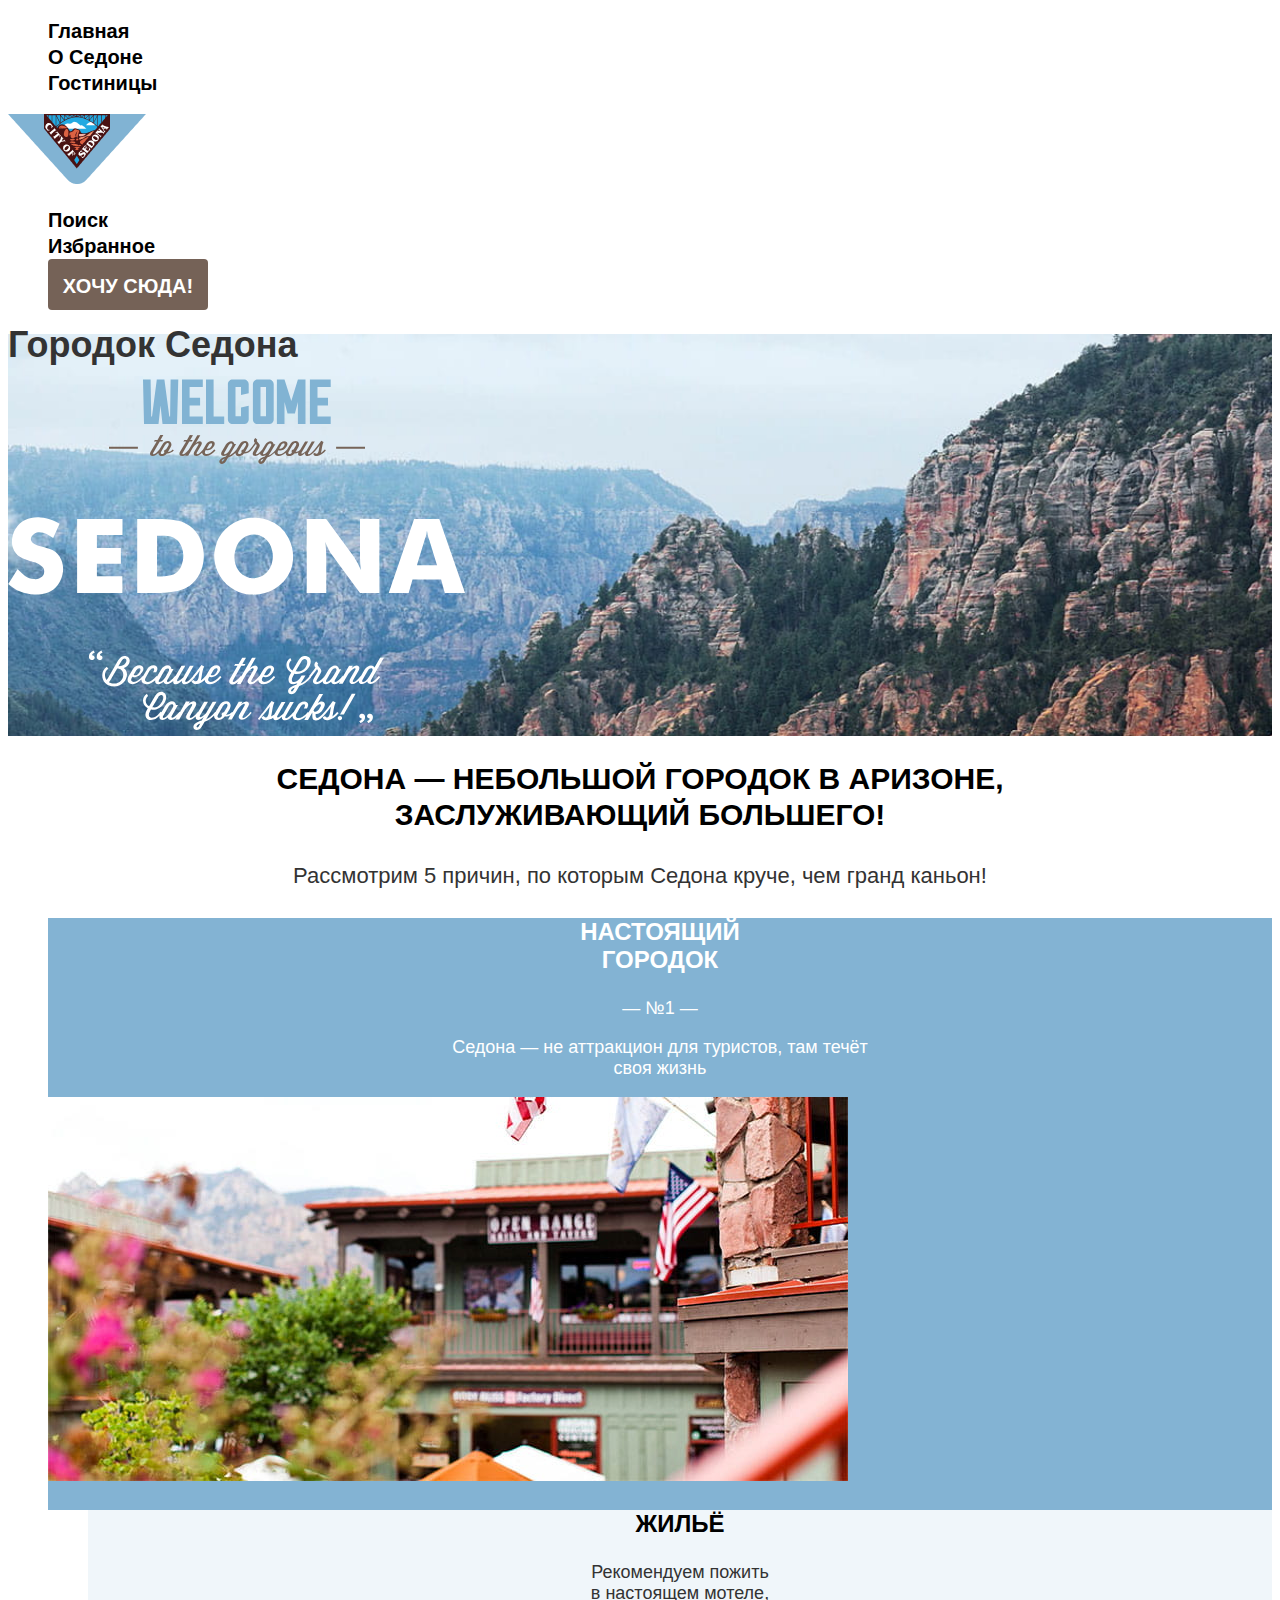
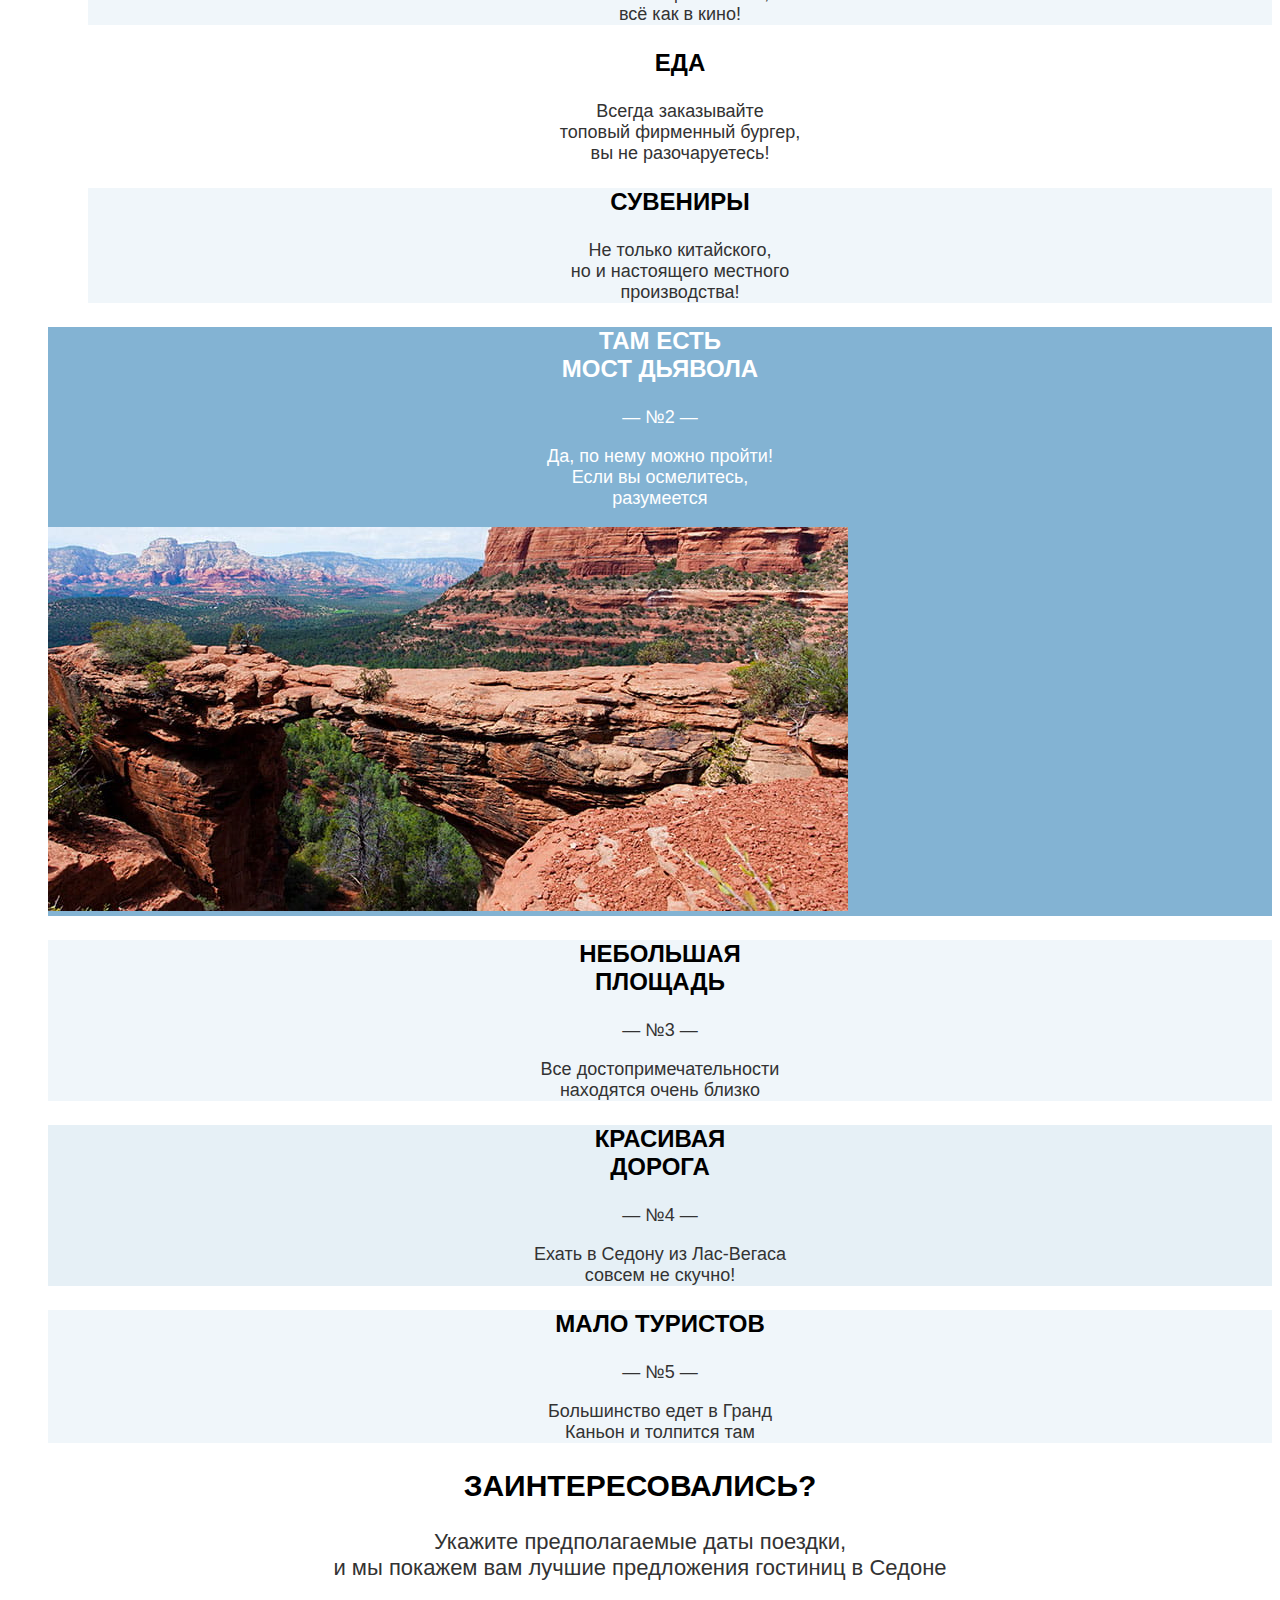
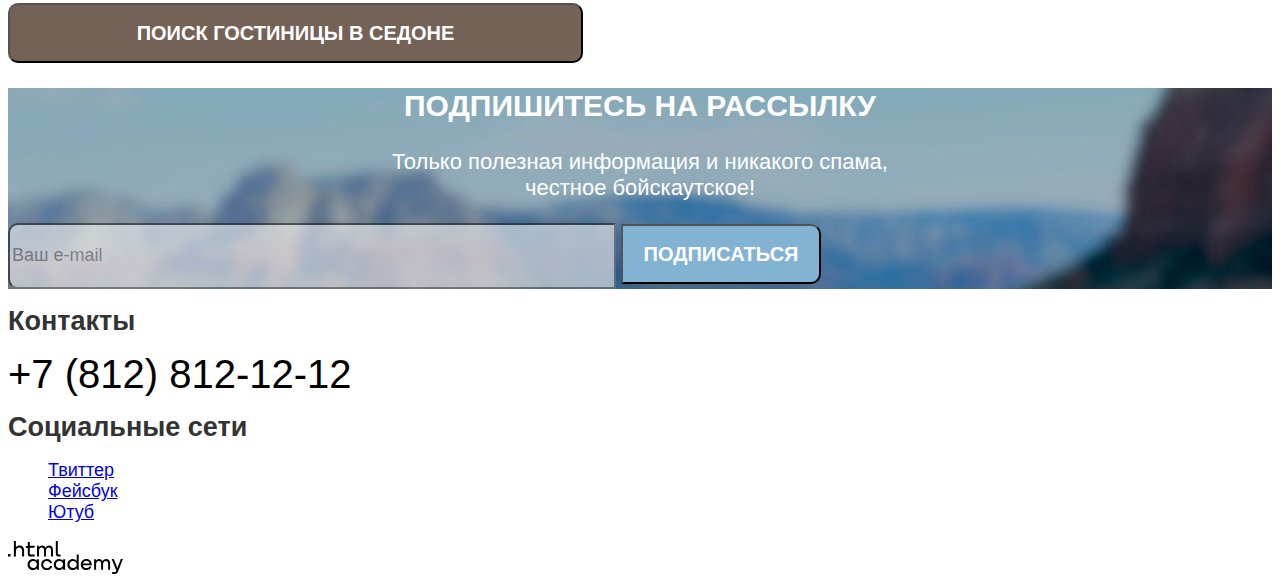
==== commit b8b264e9: "Базовая стилизация всех страниц" ====
--- a/index.html
+++ b/index.html
@@ -21,7 +21,7 @@
 					<a class="navigation-link" href="catalog.html">Гостиницы</a>
 				</li>
 			</ul>
-			<img class="logo" src="assets/index/logo.png" width="138" height="70" alt="Логотип города Седона">
+			<img class="logo" src="assets/images/home/logo.png" width="138" height="70" alt="Логотип города Седона">
 			<ul class="navigation-list navigation-user">
 				<li class="navigation-item">
 					<a class="navigation-link" href="#">
@@ -40,17 +40,19 @@
 		</nav>
 	</header>
 	<main class="main-index">
-    <h1 class="visually-hidden">Городок Седона</h1>
+    <div class="welcome">
+      <h1 class="visually-hidden">Городок Седона</h1>
+      <img src="assets/images/home/welcome.svg" width="458" height="352" alt="Добро пожаловать в Седону">
+    </div>
 		<section class="reasons">
 			<h2>Седона — небольшой городок в Аризоне,<br> заслуживающий большего!</h2>
 			<p class="five-reasons">Рассмотрим 5 причин, по которым Седона круче, чем гранд каньон!</p>
 			<ul class="reasons-list">
-				<li class="reasons-item-city">
+				<li class="reasons-item">
 					<h3 class="reasons-title-city">Настоящий<br> городок</h3>
 					<p class="reasons-number-city">— №1 —</p>
 					<p class="reasons-description-city">Седона — не аттракцион для туристов, там течёт<br> своя жизнь</p>
-        </li>
-        <img src="assets/index/sedona.jpg" width="800" height="384" alt="Город Седона">
+          <img src="assets/images/home/sedona.jpg" width="800" height="384" alt="Город Седона">
 					<ul class="reasons-list reasons-about">
 						<li class="reasons-about-item">
 							<h3 class="reasons-about-title">Жильё</h3>
@@ -58,8 +60,7 @@
 						</li>
 						<li class="reasons-about-item">
 							<h3 class="reasons-about-title">Еда</h3>
-							<p class="reasons-about-description">Всегда заказывайте<br> топовый фирменный бургер,<br> вы не
-								разочаруетесь!
+							<p class="reasons-about-description">Всегда заказывайте<br> топовый фирменный бургер,<br> вы не разочаруетесь!
 							</p>
 						</li>
 						<li class="reasons-about-item">
@@ -68,12 +69,13 @@
 							</p>
 						</li>
 					</ul>
-				<li class="reasons-item-bridge">
+        </li>
+				<li class="reasons-item">
 					<h3 class="reasons-title-bridge">Там есть<br> мост дьявола</h3>
 					<p class="reasons-number-bridge">— №2 —</p>
 					<p class="reasons-description-bridge">Да, по нему можно пройти!<br> Если вы осмелитесь,<br> разумеется</p>
+          <img src="assets/images/home/bridge.jpg" width="800" height="384" alt="Мост дьявола">
 				</li>
-        <img src="assets/index/bridge.jpg" width="800" height="384" alt="Мост дьявола">
 				<li class="reasons-item">
 					<h3 class="reasons-title">Небольшая<br> площадь</h3>
 					<p class="reasons-number">— №3 —</p>
@@ -93,8 +95,7 @@
 		</section>
 		<section class="searching-hotels">
 			<h2 class="searching-hotels-title">Заинтересовались?</h2>
-			<p class="searching-hotels-description">Укажите предполагаемые даты поездки,<br> и мы покажем вам лучшие
-				предложения гостиниц в Седоне</p>
+			<p class="searching-hotels-description">Укажите предполагаемые даты поездки,<br> и мы покажем вам лучшие предложения гостиниц в Седоне</p>
 			<button class="button-search" type="submit">Поиск гостиницы в Седоне</button>
 		</section>
 		<section class="contact-us">
@@ -131,7 +132,7 @@
 				</li>
 			</ul>
 			<a class="htmlacademy-link" href="https://htmlacademy.ru/">
-        <img src="assets/icons/htmlacademy.svg" width="115" height="33" alt="Логотип академии">
+        <img src="assets/images/icons/htmlacademy.svg" width="115" height="33" alt="Логотип академии">
 			</a>
 		</div>
 	</footer>
--- a/styles/styles.css
+++ b/styles/styles.css
@@ -2,7 +2,7 @@
   font-family: "PT Sans";
   font-weight: 400;
   font-style: normal;
-  src: url("fonts/ptsans-400.woff2") format("woff2");
+  src: url("assets/fonts/ptsans-400.woff2") format("woff2");
   font-display: swap;
 }
 
@@ -10,7 +10,7 @@
   font-family: "PT Sans";
   font-weight: 700;
   font-style: normal;
-  src: url("fonts/ptsans-700.woff2") format("woff2");
+  src: url("assets/fonts/ptsans-700.woff2") format("woff2");
   font-display: swap;
 }
 
@@ -52,12 +52,6 @@
   padding-top: 14px;
 }
 
-.sedona {
-  background-image: url("../assets/index/background.jpg");
-  background-repeat: no-repeat;
-  background-size: 100% auto;
-}
-
 .reasons h2 {
   color: #000000;
   font-weight: bold;
@@ -79,33 +73,23 @@
   list-style: none;
 }
 
-.reasons-item-city {
+.reasons-item:nth-child(1),
+.reasons-item:nth-child(2) {
   background-color: #83b3d3;
 }
 
-.reasons-item-city h3 {
-  color: #ffffff;
-  font-weight: bold;
-  font-size: 24px;
-  line-height: 28px;
-  text-align: center;
-  text-transform: uppercase;
-}
-
-.reasons-number-city {
-  color: #ffffff;
-  text-align: center;
-  text-transform: uppercase;
-}
-
-.reasons-description-city {
-  color: #ffffff;
-  font-weight: normal;
-  text-align: center;
+.reasons-item:nth-child(5),
+.reasons-item:nth-child(3) {
+  background-color: rgba(131, 179, 211, 0.12);
+}
+
+.reasons-item:nth-child(4) {
+  background-color: rgba(131, 179, 211, 0.2);
 }
 
 .reasons-about {
   list-style: none;
+  background-color: #ffffff;
 }
 
 .reasons-about-title {
@@ -126,12 +110,8 @@
   background-color: rgba(131, 179, 211, 0.12);
 }
 
-.reasons-item-bridge {
-  background-color: #83b3d3;
-}
-
-.reasons-item-bridge h3 {
-  color: #ffffff;
+.reasons-title {
+  color: #000000;
   font-weight: bold;
   font-size: 24px;
   line-height: 28px;
@@ -139,27 +119,44 @@
   text-transform: uppercase;
 }
 
-.reasons-number-bridge {
-  color: #ffffff;
-  text-align: center;
-  text-transform: uppercase;
-}
-
-.reasons-description-bridge {
-  color: #ffffff;
-  font-weight: normal;
-  font-size: 18px;
-  line-height: 21px;
-  text-align: center;
-}
-
-.reasons-item h3 {
-  color: #000000;
+.reasons-title-city {
   font-weight: bold;
   font-size: 24px;
   line-height: 28px;
-  text-align: center;
-  text-transform: uppercase;
+  color: #ffffff;
+  text-align: center;
+  text-transform: uppercase;
+}
+
+.reasons-number-city {
+  text-align: center;
+  text-transform: uppercase;
+  color: #ffffff;
+}
+
+.reasons-description-city {
+  text-align: center;
+  color: #ffffff;
+}
+
+.reasons-title-bridge {
+  font-weight: bold;
+  font-size: 24px;
+  line-height: 28px;
+  color: #ffffff;
+  text-align: center;
+  text-transform: uppercase;
+}
+
+.reasons-number-bridge {
+  text-align: center;
+  text-transform: uppercase;
+  color: #ffffff;
+}
+
+.reasons-description-bridge {
+  text-align: center;
+  color: #ffffff;
 }
 
 .reasons-number {
@@ -169,15 +166,6 @@
 
 .reasons-description {
   text-align: center;
-}
-
-.reasons-item:nth-child(3),
-.reasons-item:nth-child(5) {
-  background-color: rgba(131, 179, 211, 0.12);
-}
-
-.reasons-item:nth-child(4) {
-  background-color: rgba(131, 179, 211, 0.2);
 }
 
 .searching-hotels h2 {
@@ -211,7 +199,7 @@
 }
 
 .contact-us {
-  background-image: url("../assets/index/background-footer.jpg");
+  background-image: url("../assets/images/home/background-footer.jpg");
   background-repeat: no-repeat;
   background-size: 100% auto;
 }
@@ -272,9 +260,160 @@
   list-style: none;
 }
 
-
-.main-index {
-  background-image: url("../assets/index/background.jpg");
+.welcome {
+  background-image: url("../assets/images/home/background.jpg");
   background-repeat: no-repeat;
   background-size: 100% auto;
 }
+
+/* Catalog */
+
+.main-inner {
+  background-image: url("../assets/images/catalog/catalog-background.jpg");
+  background-size: 100% auto;
+  background-repeat: no-repeat;
+}
+
+.inner-header-title {
+  font-weight: bold;
+  font-size: 60px;
+  line-height: 78px;
+  color: #ffffff;
+}
+
+.breadcrumbs-link {
+  font-weight: normal;
+  font-size: 16px;
+  line-height: 21px;
+  color: #ffffff;
+}
+
+.catalog-filter-title {
+  font-weight: bold;
+  font-size: 20px;
+  line-height: 26px;
+  color: #ffffff;
+}
+
+.control-label {
+  font-size: 18px;
+  line-height: 23px;
+  color: #ffffff;
+}
+
+.price-controls input {
+  font-weight: normal;
+  font-size: 18px;
+  line-height: 23px;
+  color: #ffffff;
+}
+
+.min-price,
+.max-price {
+  font-size: 18px;
+  line-height: 23px;
+  text-align: right;
+  color: #ffffff 0.3;
+}
+
+.button-filter {
+  font-weight: bold;
+  font-size: 16px;
+  line-height: 21px;
+  color: #ffffff;
+  text-align: center;
+  text-transform: uppercase;
+  background-color: #83b3d3;
+  border-radius: 4px;
+  width: 160px;
+  height: 48px;
+}
+
+.results {
+  font-weight: bold;
+  font-size: 30px;
+  line-height: 39px;
+  color: #000000;
+  text-transform: uppercase;
+}
+
+.select-control option {
+  font-weight: normal;
+  font-size: 18px;
+  line-height: 23px;
+  color: #333333;
+}
+
+.found-hotels-link {
+  font-weight: bold;
+  font-size: 24px;
+  line-height: 31px;
+  color: #000000;
+  text-decoration: none;
+}
+
+.found-hotels-item p {
+  font-weight: normal;
+  font-size: 18px;
+  line-height: 23px;
+}
+
+.rate {
+  font-size: 16px;
+  line-height: 21px;
+  text-align: center;
+  text-transform: uppercase;
+  background-color: #f2f2f2;
+  border-radius: 4px;
+  width: 160px;
+  height: 37px;
+}
+
+.found-hotels-button {
+  font-size: 16px;
+  line-height: 21px;
+  text-align: center;
+  text-transform: uppercase;
+  color: #ffffff;
+  background-color: #756257;
+  border-radius: 4px;
+  width: 151px;
+  height: 37px;
+}
+
+.found-hotels-favbutton {
+  font-size: 16px;
+  line-height: 21px;
+  text-align: center;
+  text-transform: uppercase;
+  color: #ffffff;
+  background-color: #83b3d3;
+  border-radius: 4px;
+  width: 151px;
+  height: 37px;
+}
+
+.found-hotels-infavbutton {
+  font-size: 16px;
+  line-height: 21px;
+  text-align: center;
+  text-transform: uppercase;
+  color: #ffffff;
+  background-color: #7db54f;
+  border-radius: 4px;
+  width: 151px;
+  height: 37px;
+}
+
+.button-load {
+  font-weight: bold;
+  font-size: 20px;
+  line-height: 26px;
+  text-align: center;
+  text-transform: uppercase;
+  color: #ffffff;
+  background-color: #83b3d3;
+  border-radius: 4px;
+  width: 625px;
+  height: 55px;
+}
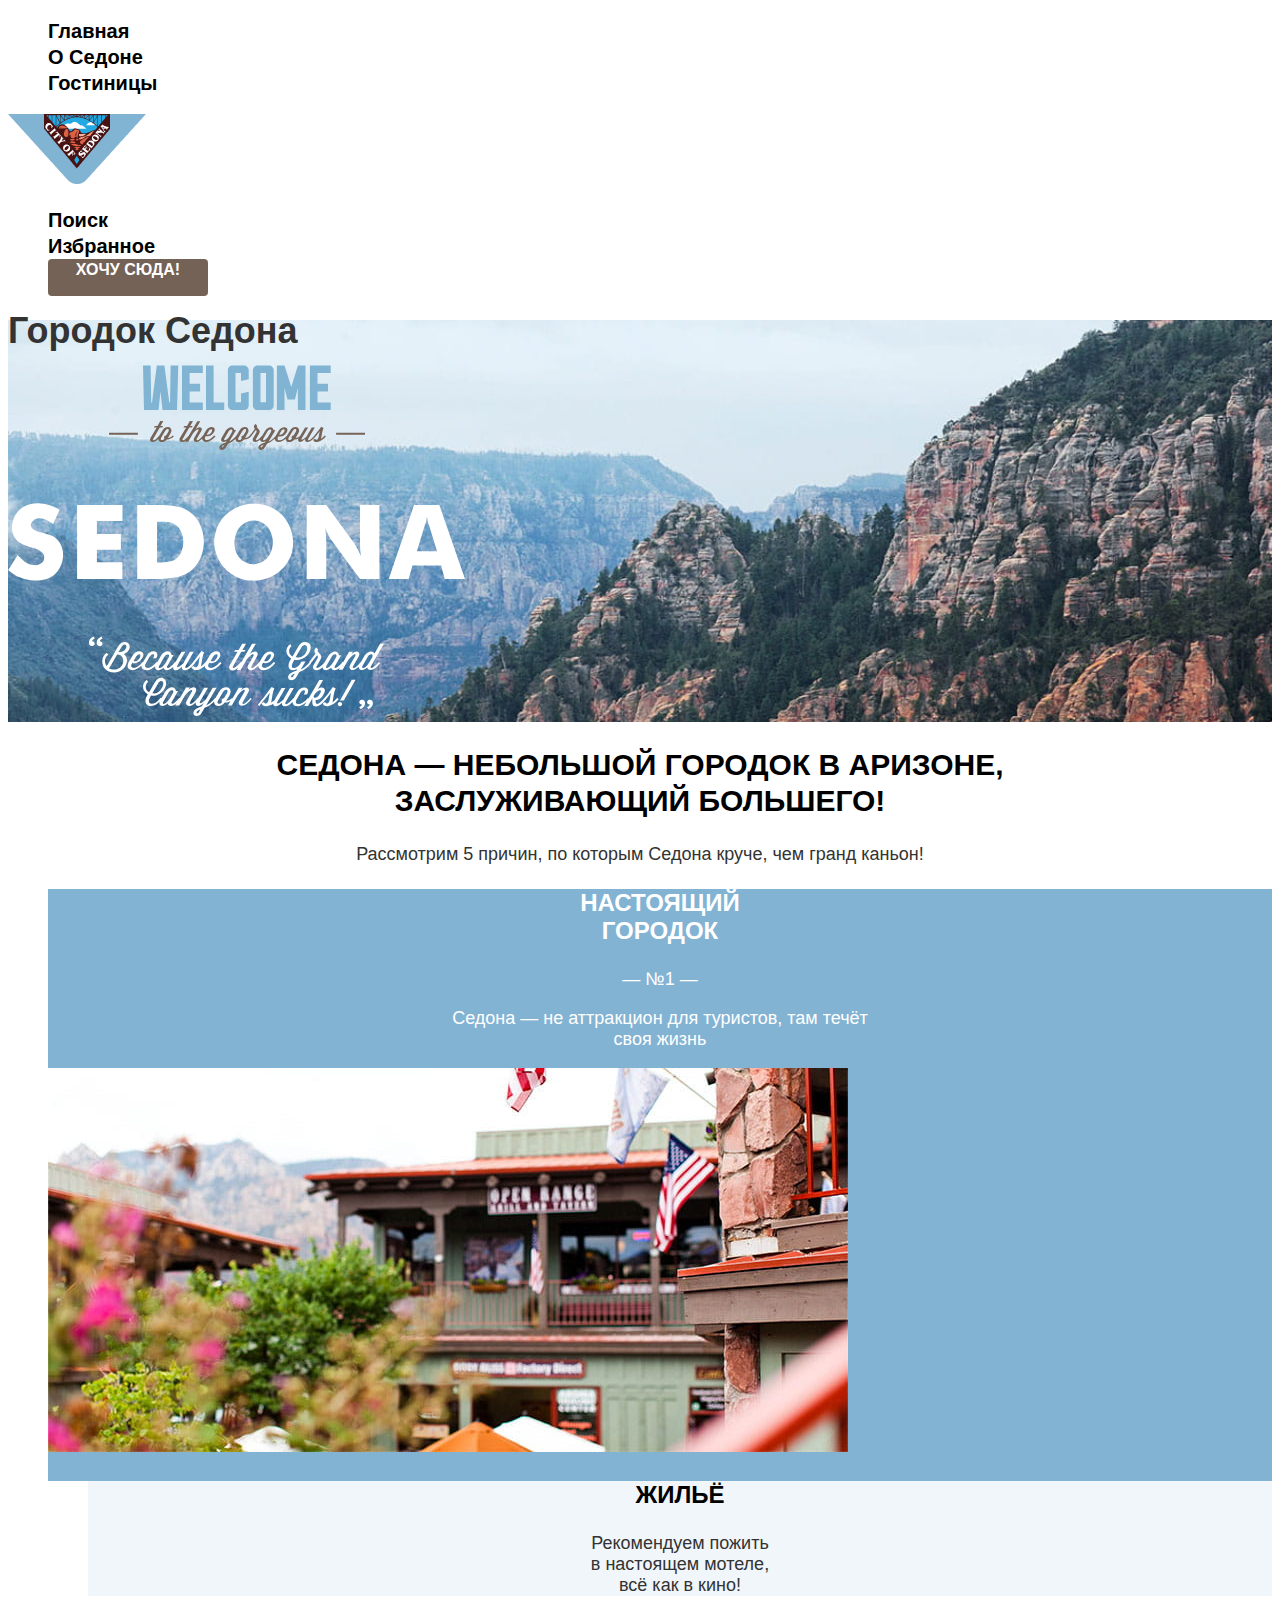
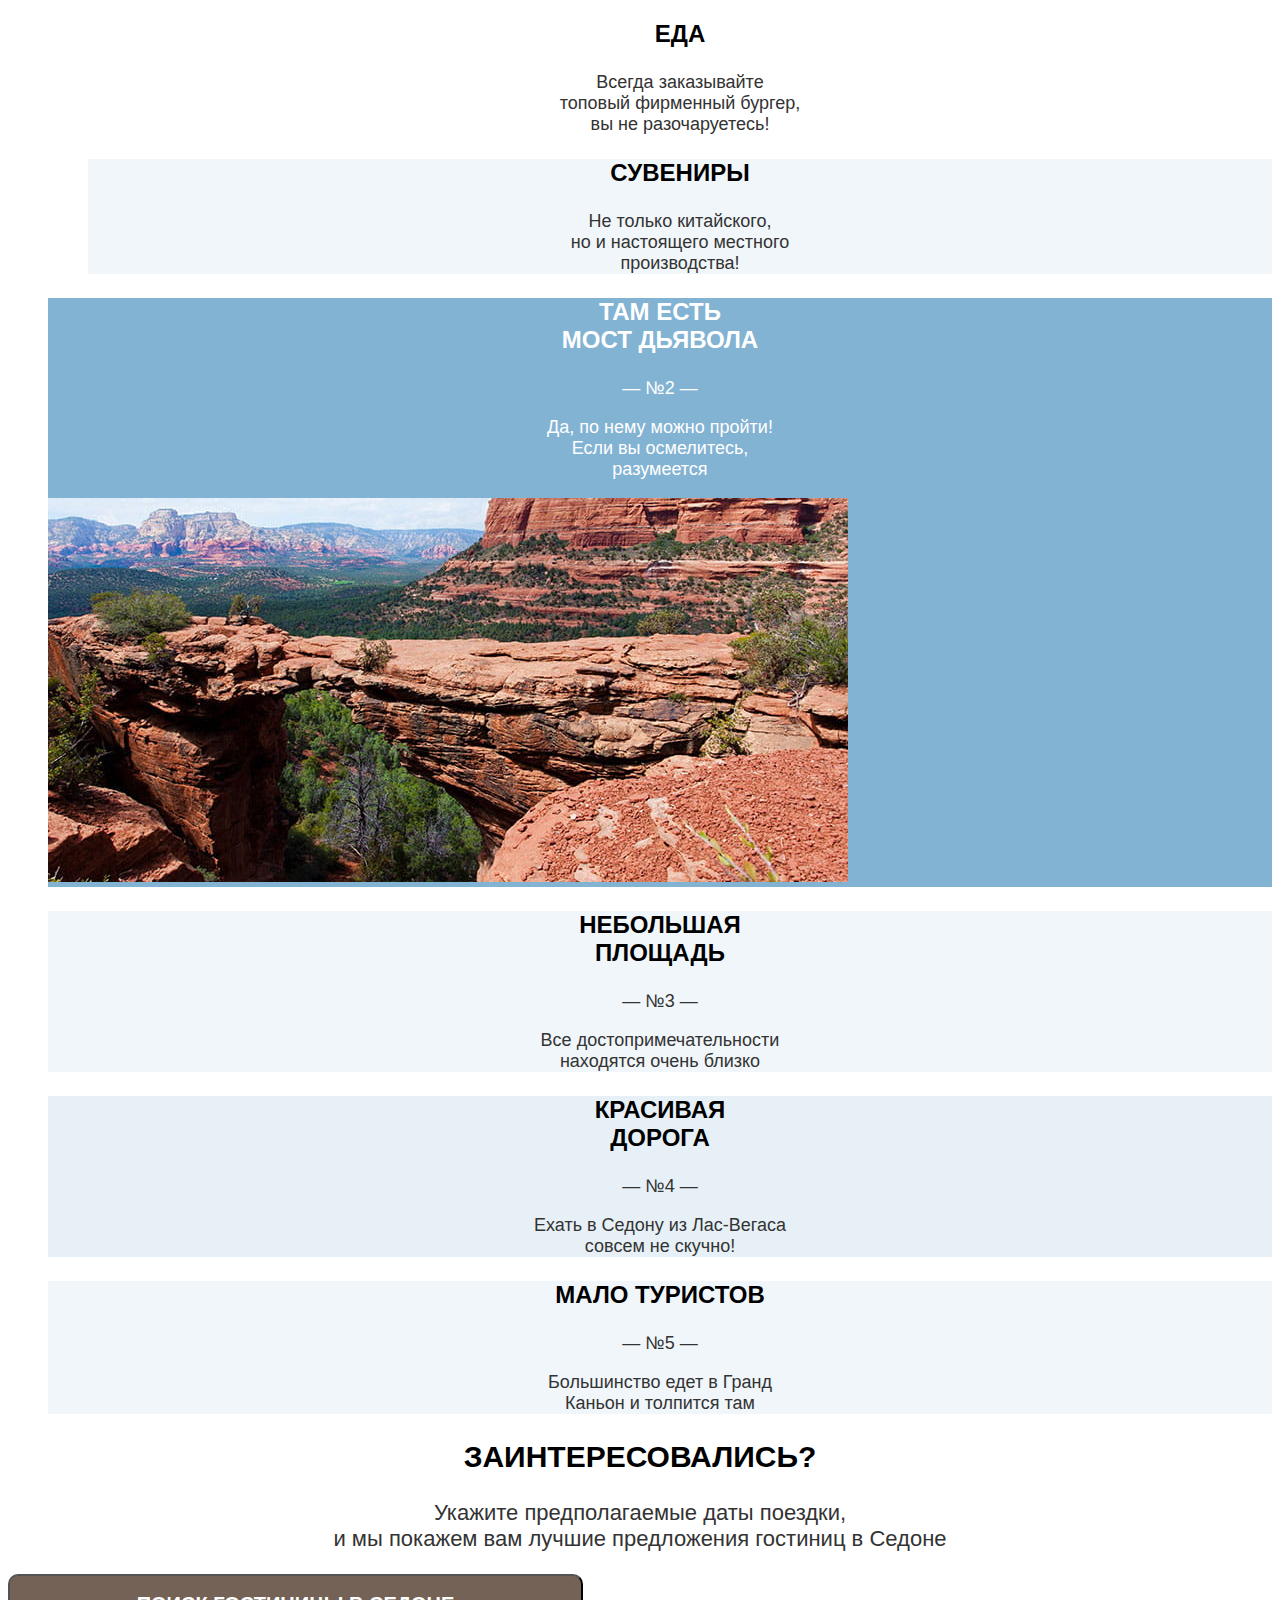
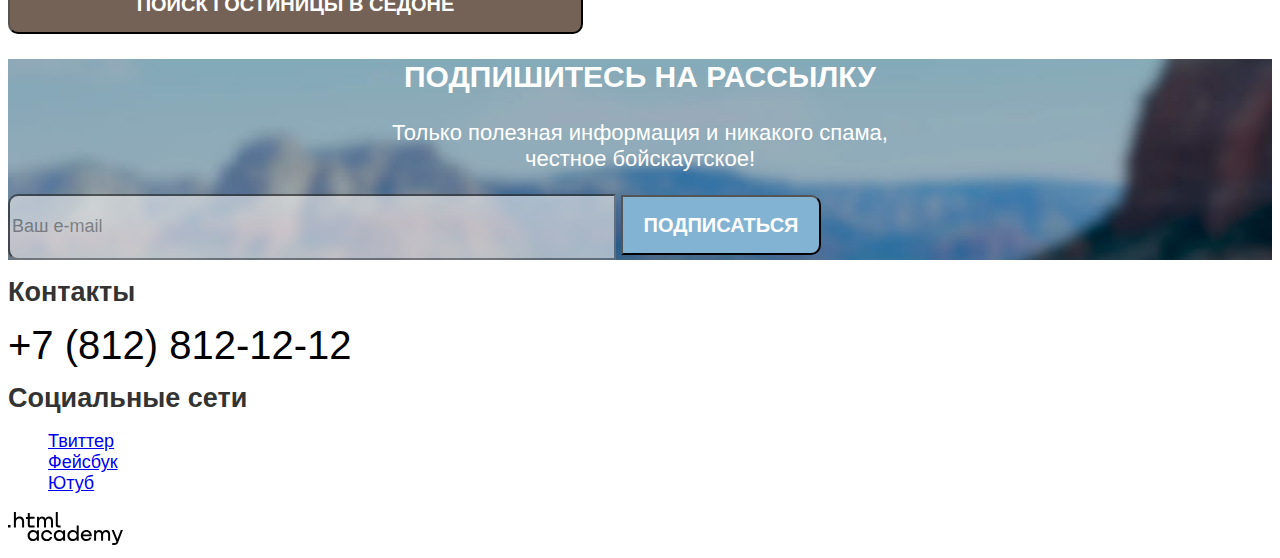
==== commit f3eb968d: "Базовая стилизация всех страниц" ====
--- a/index.html
+++ b/index.html
@@ -34,24 +34,24 @@
 					</a>
 				</li>
 				<li class="navigation-item">
-					<a class="navigation-link" href="#">Хочу сюда!</a>
+					<a class="button button-brown button-link" href="#">Хочу сюда!</a>
 				</li>
 			</ul>
 		</nav>
 	</header>
 	<main class="main-index">
-    <div class="welcome">
+    <div class="main-welcome">
       <h1 class="visually-hidden">Городок Седона</h1>
       <img src="assets/images/home/welcome.svg" width="458" height="352" alt="Добро пожаловать в Седону">
     </div>
 		<section class="reasons">
-			<h2>Седона — небольшой городок в Аризоне,<br> заслуживающий большего!</h2>
-			<p class="five-reasons">Рассмотрим 5 причин, по которым Седона круче, чем гранд каньон!</p>
+			<h2 class="reasons-text">Седона — небольшой городок в Аризоне,<br> заслуживающий большего!</h2>
+			<p class="reasons-description">Рассмотрим 5 причин, по которым Седона круче, чем гранд каньон!</p>
 			<ul class="reasons-list">
 				<li class="reasons-item">
-					<h3 class="reasons-title-city">Настоящий<br> городок</h3>
-					<p class="reasons-number-city">— №1 —</p>
-					<p class="reasons-description-city">Седона — не аттракцион для туристов, там течёт<br> своя жизнь</p>
+					<h3 class="reasons-title reasons-title-white">Настоящий<br> городок</h3>
+					<p class="reasons-number reasons-number-white">— №1 —</p>
+					<p class="reasons-description reasons-description-white">Седона — не аттракцион для туристов, там течёт<br> своя жизнь</p>
           <img src="assets/images/home/sedona.jpg" width="800" height="384" alt="Город Седона">
 					<ul class="reasons-list reasons-about">
 						<li class="reasons-about-item">
@@ -71,10 +71,10 @@
 					</ul>
         </li>
 				<li class="reasons-item">
-					<h3 class="reasons-title-bridge">Там есть<br> мост дьявола</h3>
-					<p class="reasons-number-bridge">— №2 —</p>
-					<p class="reasons-description-bridge">Да, по нему можно пройти!<br> Если вы осмелитесь,<br> разумеется</p>
-          <img src="assets/images/home/bridge.jpg" width="800" height="384" alt="Мост дьявола">
+					<h3 class="reasons-title reasons-title-white">Там есть<br> мост дьявола</h3>
+					<p class="reasons-number reasons-number-white">— №2 —</p>
+					<p class="reasons-description reasons-description-white">Да, по нему можно пройти!<br> Если вы осмелитесь,<br> разумеется</p>
+          <img class="bridge" src="assets/images/home/bridge.jpg" width="800" height="384" alt="Мост дьявола">
 				</li>
 				<li class="reasons-item">
 					<h3 class="reasons-title">Небольшая<br> площадь</h3>
@@ -96,14 +96,14 @@
 		<section class="searching-hotels">
 			<h2 class="searching-hotels-title">Заинтересовались?</h2>
 			<p class="searching-hotels-description">Укажите предполагаемые даты поездки,<br> и мы покажем вам лучшие предложения гостиниц в Седоне</p>
-			<button class="button-search" type="submit">Поиск гостиницы в Седоне</button>
+			<button class="button button-brown button-search" type="submit">Поиск гостиницы в Седоне</button>
 		</section>
 		<section class="contact-us">
 			<h2 class="contact-us-title">Подпишитесь на рассылку</h2>
 			<p class="contact-us-description">Только полезная информация и никакого спама,<br> честное бойскаутское!</p>
 			<form class="contact-us-form" action="https://echo.htmlacademy.ru/" method="post">
-				<input type="text" name="contact-us-text" placeholder="Ваш e-mail">
-				<button class="button-contact-us" type="submit">Подписаться</button>
+				<input class="holder" type="text" name="contact-us-text" placeholder="Ваш e-mail">
+				<button class="button button-blue button-contact-us" type="submit">Подписаться</button>
 			</form>
 		</section>
 	</main>
--- a/styles/styles.css
+++ b/styles/styles.css
@@ -22,12 +22,12 @@
   background-color: #ffffff;
 }
 
+ul {
+  list-style: none;
+}
+
 .page-header {
   color: #000000;
-}
-
-.navigation-list {
-  list-style: none;
 }
 
 .navigation-link {
@@ -36,41 +36,6 @@
   font-size: 20px;
   line-height: 26px;
   text-decoration: none;
-}
-
-.navigation-user li:nth-child(3) {
-  color: #ffffff;
-  font-weight: bold;
-  font-size: 16px;
-  line-height: 21px;
-  text-align: center;
-  text-transform: uppercase;
-  background-color: #756257;
-  border-radius: 4px;
-  width: 160px;
-  height: 37px;
-  padding-top: 14px;
-}
-
-.reasons h2 {
-  color: #000000;
-  font-weight: bold;
-  font-size: 30px;
-  line-height: 36px;
-  text-align: center;
-  text-transform: uppercase;
-}
-
-.five-reasons {
-  color: #333333;
-  font-weight: normal;
-  font-size: 22px;
-  line-height: 36px;
-  text-align: center;
-}
-
-.reasons-list {
-  list-style: none;
 }
 
 .reasons-item:nth-child(1),
@@ -88,7 +53,6 @@
 }
 
 .reasons-about {
-  list-style: none;
   background-color: #ffffff;
 }
 
@@ -110,16 +74,34 @@
   background-color: rgba(131, 179, 211, 0.12);
 }
 
+.reasons-text {
+  color: #000000;
+  font-weight: bold;
+  font-size: 30px;
+  line-height: 36px;
+  text-align: center;
+  text-transform: uppercase;
+}
+
 .reasons-title {
-  color: #000000;
   font-weight: bold;
   font-size: 24px;
   line-height: 28px;
   text-align: center;
   text-transform: uppercase;
-}
-
-.reasons-title-city {
+  color: #000000;
+}
+
+.reasons-number {
+  text-align: center;
+  text-transform: uppercase;
+}
+
+.reasons-description {
+  text-align: center;
+}
+
+.reasons-title-white {
   font-weight: bold;
   font-size: 24px;
   line-height: 28px;
@@ -128,47 +110,18 @@
   text-transform: uppercase;
 }
 
-.reasons-number-city {
-  text-align: center;
-  text-transform: uppercase;
-  color: #ffffff;
-}
-
-.reasons-description-city {
-  text-align: center;
-  color: #ffffff;
-}
-
-.reasons-title-bridge {
-  font-weight: bold;
-  font-size: 24px;
-  line-height: 28px;
-  color: #ffffff;
-  text-align: center;
-  text-transform: uppercase;
-}
-
-.reasons-number-bridge {
-  text-align: center;
-  text-transform: uppercase;
-  color: #ffffff;
-}
-
-.reasons-description-bridge {
-  text-align: center;
-  color: #ffffff;
-}
-
-.reasons-number {
-  text-align: center;
-  text-transform: uppercase;
-}
-
-.reasons-description {
-  text-align: center;
-}
-
-.searching-hotels h2 {
+.reasons-number-white {
+  text-align: center;
+  text-transform: uppercase;
+  color: #ffffff;
+}
+
+.reasons-description-white {
+  text-align: center;
+  color: #ffffff;
+}
+
+.searching-hotels-title {
   color: #000000;
   font-weight: bold;
   font-size: 30px;
@@ -177,25 +130,11 @@
   text-transform: uppercase;
 }
 
-.searching-hotels p {
+.searching-hotels-description {
   font-weight: normal;
   font-size: 22px;
   line-height: 26px;
   text-align: center;
-}
-
-.searching-hotels button {
-  color: #ffffff;
-  background-color: #756257;
-  border-radius: 10px;
-  width: 575px;
-  height: 60px;
-  text-align: center;
-  text-transform: uppercase;
-  text-decoration: none;
-  font-weight: bold;
-  font-size: 20px;
-  line-height: 36px;
 }
 
 .contact-us {
@@ -204,7 +143,7 @@
   background-size: 100% auto;
 }
 
-.contact-us h2 {
+.contact-us-title {
   font-weight: bold;
   font-size: 30px;
   line-height: 36px;
@@ -213,7 +152,7 @@
   color: #ffffff;
 }
 
-.contact-us p {
+.contact-us-description {
   font-weight: normal;
   font-size: 22px;
   line-height: 26px;
@@ -221,7 +160,7 @@
   color: #ffffff;
 }
 
-.contact-us input {
+.holder {
   background-color: #f2f2f2;
   border-radius: 10px 0 0 10px;
   width: 600px;
@@ -233,20 +172,7 @@
   opacity: 0.6;
 }
 
-.contact-us button {
-  color: #ffffff;
-  font-weight: bold;
-  font-size: 20px;
-  line-height: 26px;
-  text-align: center;
-  text-transform: uppercase;
-  background-color: #83b3d3;
-  border-radius: 0 10px 10px 0;
-  width: 200px;
-  height: 60px;
-}
-
-.footer-contacts a {
+.footer-contacts-phone {
   font-weight: normal;
   font-size: 40px;
   line-height: 40px;
@@ -256,11 +182,7 @@
   color: #000000;
 }
 
-.footer-social-list {
-  list-style: none;
-}
-
-.welcome {
+.main-welcome {
   background-image: url("../assets/images/home/background.jpg");
   background-repeat: no-repeat;
   background-size: 100% auto;
@@ -316,20 +238,7 @@
   color: #ffffff 0.3;
 }
 
-.button-filter {
-  font-weight: bold;
-  font-size: 16px;
-  line-height: 21px;
-  color: #ffffff;
-  text-align: center;
-  text-transform: uppercase;
-  background-color: #83b3d3;
-  border-radius: 4px;
-  width: 160px;
-  height: 48px;
-}
-
-.results {
+.text {
   font-weight: bold;
   font-size: 30px;
   line-height: 39px;
@@ -352,7 +261,7 @@
   text-decoration: none;
 }
 
-.found-hotels-item p {
+.txt {
   font-weight: normal;
   font-size: 18px;
   line-height: 23px;
@@ -369,51 +278,71 @@
   height: 37px;
 }
 
-.found-hotels-button {
+/* buttons */
+
+.button {
+  display: inline-block;
+  width: 160px;
+  height: 37px;
+  font-weight: bold;
   font-size: 16px;
   line-height: 21px;
   text-align: center;
-  text-transform: uppercase;
-  color: #ffffff;
+  text-decoration: none;
+  text-transform: uppercase;
+  color: #ffffff;
+  border-radius: 4px;
+}
+
+.button-brown {
   background-color: #756257;
-  border-radius: 4px;
-  width: 151px;
-  height: 37px;
-}
-
-.found-hotels-favbutton {
-  font-size: 16px;
-  line-height: 21px;
-  text-align: center;
-  text-transform: uppercase;
-  color: #ffffff;
+}
+
+.button-blue {
   background-color: #83b3d3;
-  border-radius: 4px;
-  width: 151px;
-  height: 37px;
-}
-
-.found-hotels-infavbutton {
-  font-size: 16px;
-  line-height: 21px;
-  text-align: center;
-  text-transform: uppercase;
-  color: #ffffff;
+}
+
+.button-green {
   background-color: #7db54f;
-  border-radius: 4px;
-  width: 151px;
-  height: 37px;
 }
 
 .button-load {
-  font-weight: bold;
-  font-size: 20px;
-  line-height: 26px;
-  text-align: center;
-  text-transform: uppercase;
-  color: #ffffff;
-  background-color: #83b3d3;
-  border-radius: 4px;
+  font-size: 20px;
+  line-height: 26px;
   width: 625px;
   height: 55px;
 }
+
+.button-apply {
+  height: 48px;
+}
+
+.button-drop {
+  font-weight: normal;
+  font-size: 18px;
+  line-height: 23px;
+  color: #ffffff;
+  text-align: center;
+}
+
+.button-contact-us {
+  font-size: 20px;
+  line-height: 26px;
+  width: 200px;
+  height: 60px;
+  border-radius: 0 10px 10px 0;
+}
+
+.button-search {
+  border-radius: 10px;
+  width: 575px;
+  height: 60px;
+  font-size: 20px;
+  line-height: 36px;
+}
+
+.button-link {
+  font-weight: bold;
+  font-size: 16px;
+  line-height: 21px;
+}
